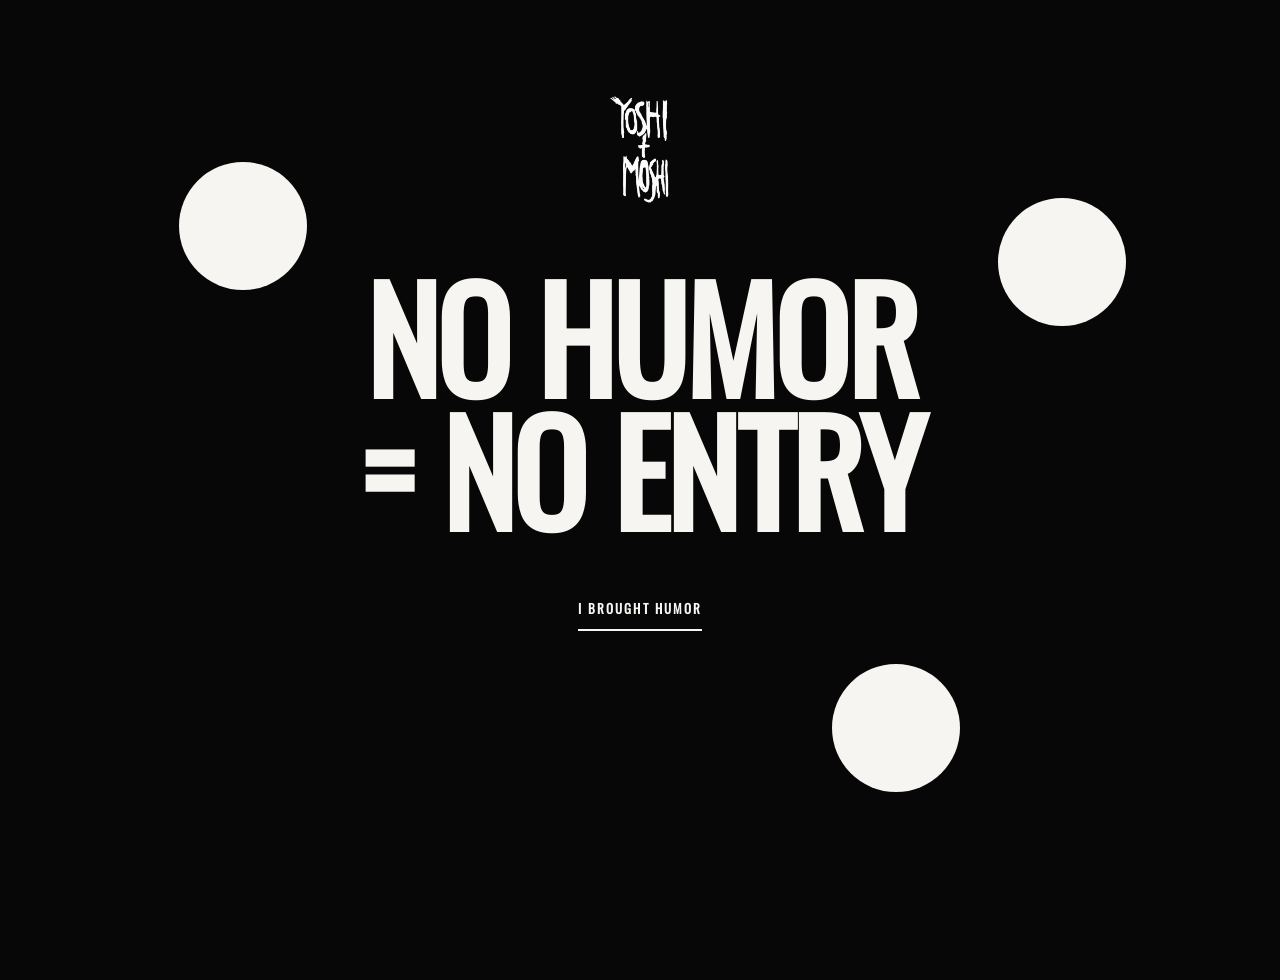
==== index.html @ 192b3ee7 "Deploy c4192429bae1c181f71361f805d2c6ddd8ec1934" ====
<!doctype html>
<html lang="en"><head><meta charset="utf-8"><meta name="viewport" content="width=device-width,initial-scale=1"><meta name="theme-color" content="#070707"><title>Yoshi + Moshi</title><meta name="description" content="Yoshi + Moshi: artists, performances, films and exhibitions. Live and work in Mendrisio TI, Switzerland."><link rel="canonical" href="https://yoshi-moshi.com/"><meta property="og:url" content="https://yoshi-moshi.com/"><meta property="og:title" content="Yoshi + Moshi"><meta property="og:description" content="Yoshi + Moshi: artists, performances, films and exhibitions. Live and work in Mendrisio TI, Switzerland."><meta property="og:type" content="website"><link rel="icon" href="favicon.svg" type="image/svg+xml"><link rel="preload" href="fonts/oswald-reference-regular.woff2" as="font" type="font/woff2" crossorigin><link rel="stylesheet" href="font.css?v=27a333317b"><link rel="stylesheet" href="art.css?v=891eb63b27"><link rel="stylesheet" href="site.css?v=1112d9bbc1"><script src="site.js?v=9f04ec6150" defer></script><link rel="stylesheet" href="fidelity.css?v=1e7195deac"><link rel="stylesheet" href="entry.css?v=55b10b0a5c"><script>document.documentElement.dataset.entryPending='';</script></head>
<body class="page-home"><a class="skip-link" href="#main">Skip to content</a><header class="site-header"><a class="header-head head-left" href="./" aria-label="Yoshi + Moshi home"><img src="media/optimized-yoshi-1121.webp" srcset="media/optimized-yoshi-240.webp 240w, media/optimized-yoshi-480.webp 480w, media/optimized-yoshi-720.webp 720w, media/optimized-yoshi-960.webp 960w, media/optimized-yoshi-1121.webp 1121w" sizes="(max-width: 767px) 180px, 260px" width="1121" height="1403" alt="" class="" fetchpriority="high" decoding="async"></a><a class="header-head head-right" href="./" aria-label="Yoshi + Moshi home"><img src="media/optimized-moshi-1158.webp" srcset="media/optimized-moshi-240.webp 240w, media/optimized-moshi-480.webp 480w, media/optimized-moshi-720.webp 720w, media/optimized-moshi-960.webp 960w, media/optimized-moshi-1158.webp 1158w" sizes="(max-width: 767px) 180px, 240px" width="1158" height="1358" alt="" class="" fetchpriority="high" decoding="async"></a><nav aria-label="Main navigation" class="desktop-links"><a href="./" aria-current="page">Yoshi + Moshi</a><a href="news/" >News</a><a href="performances/" >Performances</a><a href="films/" >Films</a><a href="pictures/" >Pictures</a><a href="about/" >About</a><a href="contact/" >Contact</a></nav><button class="menu-toggle" type="button" aria-label="Open navigation" aria-controls="menu-dialog" aria-expanded="false"><span></span><span></span><span></span></button></header><div class="header-spacer"></div><div class="ambient" aria-hidden="true"><span class="dot dot-one"></span><span class="dot dot-two"></span><span class="dot dot-three"></span><picture><source media="(max-width: 767px)" srcset="media/mobile-yoshi-360.webp 360w, media/mobile-yoshi-540.webp 540w, media/mobile-yoshi-720.webp 720w" sizes="min(44vh, 400px)"><img src="media/optimized-yoshi-1121.webp" srcset="media/optimized-yoshi-240.webp 240w, media/optimized-yoshi-480.webp 480w, media/optimized-yoshi-720.webp 720w, media/optimized-yoshi-960.webp 960w, media/optimized-yoshi-1121.webp 1121w" sizes="(max-width: 767px) 70vw, 50vw" width="1121" height="1403" alt="" class="character yoshi" fetchpriority="high" decoding="async"></picture><picture><source media="(max-width: 767px)" srcset="media/mobile-moshi-360.webp 360w, media/mobile-moshi-540.webp 540w, media/mobile-moshi-720.webp 720w" sizes="min(44vh, 400px)"><img src="media/optimized-moshi-1158.webp" srcset="media/optimized-moshi-240.webp 240w, media/optimized-moshi-480.webp 480w, media/optimized-moshi-720.webp 720w, media/optimized-moshi-960.webp 960w, media/optimized-moshi-1158.webp 1158w" sizes="(max-width: 767px) 70vw, 50vw" width="1158" height="1358" alt="" class="character moshi" fetchpriority="high" decoding="async"></picture></div><main id="main"><section class="home-stage"><h1><button class="wordmark-menu" type="button" aria-label="Open navigation" aria-controls="menu-dialog" aria-expanded="false"><img src="media/reference-logo.webp"  width="955" height="1647" alt="Yoshi + Moshi" class="wordmark" fetchpriority="high" decoding="async"></button></h1><p class="sr-only">Artists based in Mendrisio TI, Switzerland. Discover our news, performances, films and pictures.</p></section></main><dialog class="menu-dialog" id="menu-dialog" aria-label="Navigation"><div class="menu-header"><a class="header-head head-left" href="./" aria-label="Yoshi + Moshi home"><img src="media/optimized-yoshi-1121.webp" srcset="media/optimized-yoshi-240.webp 240w, media/optimized-yoshi-480.webp 480w, media/optimized-yoshi-720.webp 720w, media/optimized-yoshi-960.webp 960w, media/optimized-yoshi-1121.webp 1121w" sizes="(max-width: 767px) 180px, 260px" width="1121" height="1403" alt="" class="" fetchpriority="high" decoding="async"></a><a class="header-head head-right" href="./" aria-label="Yoshi + Moshi home"><img src="media/optimized-moshi-1158.webp" srcset="media/optimized-moshi-240.webp 240w, media/optimized-moshi-480.webp 480w, media/optimized-moshi-720.webp 720w, media/optimized-moshi-960.webp 960w, media/optimized-moshi-1158.webp 1158w" sizes="(max-width: 767px) 180px, 240px" width="1158" height="1358" alt="" class="" fetchpriority="high" decoding="async"></a><button class="close-menu" aria-label="Close navigation" type="button">×</button></div><nav aria-label="Mobile navigation" class="mobile-links"><a href="./" aria-current="page">Yoshi + Moshi</a><a href="news/" >News</a><a href="performances/" >Performances</a><a href="films/" >Films</a><a href="pictures/" >Pictures</a><a href="about/" >About</a><a href="contact/" >Contact</a></nav></dialog><dialog class="media-dialog" aria-label="Media viewer"><div class="dialog-bar"><h2></h2><button class="close-media" type="button" aria-label="Close media">×</button></div><div class="dialog-content"></div><div class="gallery-controls"><button type="button" data-direction="-1" aria-label="Previous photograph">←</button><span aria-live="polite"></span><button type="button" data-direction="1" aria-label="Next photograph">→</button></div></dialog><dialog class="entry-gate" id="entry-gate" aria-labelledby="entry-title"><p class="entry-brand"><img src="media/reference-logo.webp"  width="955" height="1647" alt="Yoshi + Moshi" class="entry-logo" fetchpriority="high" decoding="async"></p><div class="entry-dots" aria-hidden="true"><i class="entry-dot"></i><i class="entry-dot"></i><i class="entry-dot"></i></div><div class="entry-message"><h2 id="entry-title"><span>NO HUMOR</span><span>= NO ENTRY</span></h2><button class="entry-enter" type="button" autofocus>I BROUGHT HUMOR</button></div></dialog></body></html>
---- font.css ----
@font-face{font-family:Oswald;src:url("fonts/oswald-reference-regular.woff2") format("woff2");font-style:normal;font-weight:400;font-display:swap}
---- art.css ----
:root{--drip-left:url("media/reference-dripLeft.webp");--drip-right:url("media/reference-dripRight.webp")}
---- site.css ----
:root{--black:#070707;--white:#f6f5f1;--grey:#8e8e8a;--line:#f6f5f13d;--header:96px;color-scheme:dark}
*{box-sizing:border-box}html{scroll-behavior:smooth;scroll-padding-top:110px}body{margin:0;background:var(--black);color:var(--white);font-family:Oswald,'Arial Narrow',sans-serif;line-height:1.35}a{color:inherit}img,video{display:block;max-width:100%;height:auto}button{font:inherit;color:inherit;cursor:pointer}button,a{-webkit-tap-highlight-color:transparent}button:focus-visible,a:focus-visible{outline:2px solid var(--white);outline-offset:5px}.sr-only{position:absolute;width:1px;height:1px;overflow:hidden;clip-path:inset(50%)}.skip-link{position:fixed;top:-100px;left:20px;z-index:1000;background:var(--white);color:var(--black);padding:12px}.skip-link:focus{top:10px}
.site-header{position:fixed;top:0;left:0;right:0;height:var(--header);z-index:20;background:var(--black);border-bottom:1px solid var(--line);display:flex;align-items:center;justify-content:center}.header-spacer{height:var(--header)}.site-header::before,.site-header::after{content:'';position:absolute;top:100%;width:clamp(170px,28vw,510px);aspect-ratio:510/500;background-size:contain;background-repeat:no-repeat;pointer-events:none}.site-header::before{left:0;background-image:var(--drip-left)}.site-header::after{right:0;background-image:var(--drip-right)}.desktop-links{display:flex;gap:25px;align-items:center;position:relative;z-index:2}.desktop-links a{text-decoration:none;text-transform:uppercase;font-size:22px;font-weight:700;letter-spacing:.1em;transition:color .2s}.desktop-links a:hover,.desktop-links a[aria-current]{color:var(--grey)}
.header-head{position:absolute;bottom:0;width:220px;height:94px;overflow:hidden;pointer-events:auto}.head-left{left:0}.head-right{right:0}.header-head img{position:absolute;max-width:none;width:260px;top:0;left:4px}.head-right img{width:240px;left:auto;right:-10px;top:8px}.page-home .header-head,.page-about .header-head{display:none}.menu-toggle{display:none;background:none;border:0;position:absolute;left:50%;top:50%;transform:translate(-50%,-50%);width:61px;height:70px;padding:0;align-items:center;justify-content:center;flex-direction:column;gap:7px}.menu-toggle span{display:block;width:35px;height:3px;border-radius:2px;background:var(--white)}
.ambient{position:fixed;inset:0;pointer-events:none;overflow:hidden;z-index:0}.dot{position:absolute;width:clamp(9rem,12vw,13.5rem);aspect-ratio:1;border-radius:50%;background:var(--white);animation:drift 9s ease-in-out infinite alternate}.dot-one{left:-6vw;top:30%}.dot-two{right:-6vw;top:60%;animation-delay:-3s}.dot-three{left:-6vw;top:83%;animation-delay:-6s}@keyframes drift{from{translate:0 -20px}to{translate:0 20px}}.character{position:absolute;max-width:none;height:auto;bottom:0;width:min(900px,43vw);object-fit:contain}.yoshi{left:-12vw}.moshi{right:-12vw}.page-home .character{width:min(900px,51vw);bottom:auto;top:max(300px,27vh)}.page-home .yoshi{left:-20vw}.page-home .moshi{right:-20vw}.page-about .character{width:min(900px,calc(43vw - 32px),calc((100dvh - 80px)*.72));bottom:0}.page-about .dot-one,.page-about .dot-three{left:calc(31vw - 15rem)}.page-about .dot-two{right:calc(31vw - 15rem)}main{position:relative;z-index:1;min-height:calc(100dvh - var(--header))}.home-stage{display:grid;place-items:center;min-height:calc(100dvh - var(--header));padding:80px 0}.home-stage h1{margin:0}.wordmark{width:min(22vw,340px);height:auto}.page-home .dot-one{left:12%;top:26%}.page-home .dot-two{right:25%;top:55%}.page-home .dot-three{left:38%;top:72%}
.character,.header-head img{filter:grayscale(1)}
.archive{width:min(calc(92vw - 100px),1120px);margin:0 auto;padding:70px 0}.page-intro{margin:0 0 clamp(42px,6vw,82px)}.kicker{font-size:11px;font-weight:700;letter-spacing:.18em;opacity:.7;margin:0 0 22px;text-transform:uppercase}h1{font-size:clamp(4rem,11vw,12rem);font-weight:700;letter-spacing:-.02em;line-height:.85;margin:0 0 34px;text-transform:uppercase;transform:translateX(-.04em)}.lede{font-size:clamp(1.15rem,2vw,1.65rem);line-height:1.2;letter-spacing:-.02em;margin:0;max-width:420px}.intro-panel{background:var(--white);color:var(--black);padding:clamp(20px,3vw,34px);margin-bottom:clamp(62px,9vw,126px)}.intro-panel p{font-size:clamp(1.15rem,2vw,1.65rem);line-height:1.2;margin:0}.intro-panel a{color:var(--black)}h2{font-size:clamp(1.15rem,2vw,1.65rem);font-weight:700;line-height:1.2;text-transform:uppercase;letter-spacing:.04em}p{margin:0 0 18px}.news-entry{display:grid;grid-template-columns:minmax(0,1fr) minmax(0,1fr);gap:clamp(28px,6vw,100px);margin-bottom:clamp(62px,9vw,126px)}.news-media{display:grid;align-content:start;gap:20px}.news-media img,.news-media video{width:100%}.news-copy{font-size:clamp(1.05rem,1.7vw,1.45rem)}.news-copy a{text-underline-offset:3px}.news-copy a:hover{color:var(--grey)}.news-copy h2{margin-top:0}.news-entry:last-child{margin-bottom:0}
.pictures-grid,.film-grid,.performance-grid{display:grid;grid-template-columns:repeat(2,minmax(0,1fr));gap:clamp(28px,4vw,56px)}.picture-card,.film-card{background:var(--black);padding:5px;border:1px solid transparent;text-decoration:none;position:relative;transition:border-color .2s}.picture-card:hover,.picture-card:focus-visible,.film-card:hover,.film-card:focus-visible{border-color:var(--white)}.picture-card{display:block}.picture-card img{width:100%;aspect-ratio:1;object-fit:cover}.film-card{width:100%;display:flex;flex-direction:column;align-items:stretch}.film-title{font-size:clamp(1.1rem,1.9vw,1.6rem);font-weight:700;line-height:1.15;text-transform:uppercase;text-align:center;display:grid;place-items:center;min-height:4em;padding:14px 10px 18px}.film-frame{position:relative;display:block}.film-frame video{width:100%;aspect-ratio:1;object-fit:cover}.play-mark{position:absolute;width:clamp(80px,12vw,160px);aspect-ratio:1;border:8px solid var(--white);border-radius:50%;left:50%;top:50%;transform:translate(-50%,-50%);display:block}.play-mark i{position:absolute;background:var(--white);width:15%;aspect-ratio:1;border-radius:50%}.play-mark i:nth-child(1){left:30%;top:22%}.play-mark i:nth-child(2){left:62%;top:43%}.play-mark i:nth-child(3){left:30%;top:64%}.performance-card{display:flex;flex-direction:column;margin-bottom:25px}.performance-card h2{text-align:center;margin:0 0 20px;order:2;padding-top:20px}.performance-media{display:grid;gap:12px;order:1}.performance-media img,.performance-media video{width:100%;aspect-ratio:1;object-fit:cover}.performance-media.multiple{grid-template-columns:repeat(2,minmax(0,1fr))}.preview-loop{width:100%;object-fit:cover}
.about-content{width:min(38vw,680px);margin:auto;padding:48px 0 100px}.about-content .page-intro{margin-bottom:48px}.about-content h1{line-height:.95}.about-content .intro-panel{margin-bottom:48px}.timeline-section{margin-bottom:48px;font-size:clamp(1.1rem,1.5vw,1.4rem)}.timeline-section h2{margin:0 0 24px}.timeline-section dl{margin:0}.timeline-section dl>div{display:grid;grid-template-columns:3.2em minmax(0,1fr);gap:18px;margin-bottom:24px}.timeline-section dt{font-weight:700}.timeline-section dd,.timeline-section ul{margin:0;padding:0}.timeline-section li{list-style:none;margin-bottom:10px}.contact-layout{width:min(84vw,1300px);margin:auto;padding:clamp(120px,13vw,225px) 0 70px;display:grid;grid-template-columns:1fr 1.4fr;gap:70px;align-items:start;font-size:clamp(1.2rem,2vw,1.65rem)}.contact-copy p{margin-bottom:30px}.email-button{display:inline-block;text-align:center;text-decoration:none;background:var(--white);color:var(--black);border-radius:999px;padding:18px 40px;min-width:200px}.email-button:hover{background:var(--grey)}
.news-entry:not(:has(img,video)){grid-template-columns:1fr}.news-entry:not(:has(img,video)) .news-media{display:none}
dialog{color:var(--white);background:var(--black);border:0}dialog::backdrop{background:#000e}.menu-dialog{position:fixed;inset:0;margin:0;width:100%;max-width:100%;height:100%;max-height:100%;padding:0}.menu-dialog[open]{display:flex;flex-direction:column;animation:menu-drop .45s cubic-bezier(.25,.8,.25,1)}@keyframes menu-drop{from{transform:translateY(-100%)}to{transform:translateY(0)}}.menu-header{height:80px;position:relative;flex:none}.menu-header .header-head{height:72px;display:block}.close-menu{position:absolute;left:50%;top:0;transform:translateX(-50%);height:80px;width:61px;background:none;border:none;font:400 48px/1 sans-serif}.mobile-links{margin:auto 0;padding:32px 0;display:flex;flex-direction:column}.mobile-links a{text-transform:uppercase;letter-spacing:.1em;font-size:22px;font-weight:700;padding:15px max(24px,calc((100vw - 550px)/2));border-bottom:1px solid var(--line);text-decoration:none;transition:color .2s}.mobile-links a:hover,.mobile-links a:focus-visible{color:var(--grey)}body:has(dialog[open]){overflow:hidden}.media-dialog{width:min(1000px,92vw);max-width:92vw;max-height:92dvh;margin:auto;padding:clamp(12px,2vw,24px);border:1px solid #f6f5f180}.dialog-bar{display:flex;align-items:center;gap:16px;justify-content:space-between;margin-bottom:14px}.dialog-bar h2{font-size:clamp(1rem,2vw,1.5rem);margin:0}.close-media{background:none;border:2px solid var(--white);width:44px;height:46px;flex:none;font:32px/1 sans-serif}.dialog-content img,.dialog-content video{width:100%;max-height:calc(85dvh - 120px);object-fit:contain}.gallery-controls{display:flex;justify-content:space-between;align-items:center;padding-top:14px}.gallery-controls button{background:none;border:1px solid var(--line);padding:6px 20px}.media-dialog.is-film .gallery-controls{display:none}
@media(max-width:1380px){:root{--header:80px}.desktop-links{display:none}.menu-toggle{display:flex}.header-head{width:50%;height:72px}.header-head img{width:clamp(340px,44vw,600px);top:-65px;left:-10vw}.head-right img{left:auto;right:-10vw;top:-65px}.page-home .header-head,.page-about .header-head{display:none}}
@media(max-width:767px){html{scroll-padding-top:90px}.header-head img,.menu-header .header-head img{width:180px;top:0;left:-90px}.head-right img,.menu-header .head-right img{left:auto;right:-90px}.page-home .header-head,.page-about .header-head{display:block}.site-header::before,.site-header::after{width:43vw}.archive{width:calc(92vw - 100px);padding-top:70px}.page-intro{margin-bottom:48px}.page-intro h1{font-size:clamp(3.8rem,18vw,7rem);margin-bottom:30px}.page-pictures h1{font-size:clamp(2.7rem,14vw,7rem)}.page-performances h1{font-size:clamp(1.7rem,9.5vw,4rem)}.intro-panel{padding:20px;margin-bottom:62px}.news-entry{display:flex;flex-direction:column;gap:16px;border-top:1px solid #f6f5f173;padding-top:20px;margin-bottom:62px}.page-news .archive{width:88%}.pictures-grid,.film-grid,.performance-grid{grid-template-columns:1fr}.film-title{font-size:1.2rem}.about-content{width:calc(100% - 48px);padding-top:32px}.about-content h1{font-size:clamp(2.5rem,12vw,5rem);text-align:center;max-width:70%;margin-left:auto;margin-right:auto;transform:none}.about-content .lede{text-align:center}.page-about .character{display:none}.timeline-section dl>div{grid-template-columns:2.6em minmax(0,1fr);gap:12px}.dot{width:120px}.page-about .dot-one,.page-about .dot-three{left:-110px}.page-about .dot-two{right:-110px}.wordmark{width:min(36vw,145px)}.page-home .character{width:80vw;top:48vh}.page-home .yoshi{left:-38vw}.page-home .moshi{right:-38vw}.home-stage{padding-top:50px;align-items:start}.contact-layout{width:86%;grid-template-columns:1fr;padding-top:185px}.contact-art{display:none}.play-mark{border-width:6px}.page-performances .performance-media.multiple{grid-template-columns:1fr}}
@media(prefers-reduced-motion:reduce){html{scroll-behavior:auto}*,*::before,*::after{animation:none!important;transition:none!important}}
---- fidelity.css ----
/* Design values taken from the rendered WordPress reference, not a redesign.
   Oswald Regular deliberately uses browser-synthesized 700/800, like Enfold. */
:root{--header:80px;--header-drip-width:clamp(170px,calc(38.5vw + 34px),1020px)}
html{scrollbar-gutter:stable}
body{font-family:Oswald,Helvetica,Arial,sans-serif;font-size:24px;line-height:1.65em;font-weight:400}
main{min-height:100vh}
@media(pointer:coarse){.page-home main{min-height:calc(100vh - var(--header) / 2)}}
.desktop-links{gap:0;position:absolute;top:50%;bottom:auto;height:50px;transform:translateY(calc(-50% + 8px))}
.desktop-links a{padding:0 13px;font-size:22px;font-weight:700;letter-spacing:.15em;line-height:50px}
.desktop-links a:hover,.desktop-links a[aria-current]{color:var(--white);opacity:.55}
h1{font-weight:800;letter-spacing:-.02em;line-height:.78}
.kicker{line-height:39.6px}
.archive{padding-top:35px}
.page-intro{padding-top:clamp(35px,5vw,80px)}
.intro-panel{border:2px solid var(--white);margin-bottom:calc(clamp(34px,5vw,70px) + clamp(28px,4vw,56px))}
.intro-panel p{letter-spacing:-.02em}
.page-pictures .lede{max-width:none}
.page-pictures .intro-panel p{letter-spacing:normal}
.page-performances .intro-panel p{font-size:clamp(1.05rem,1.7vw,1.45rem);line-height:1.35;letter-spacing:normal}
.site-header::before,.site-header::after{width:var(--header-drip-width);aspect-ratio:3/2;background-position:top center;transform-origin:top center}
.home-stage{display:flex;justify-content:center;align-items:center;width:min(94vw,1500px);margin:0 auto;min-height:calc(100vh - 100px);padding:0}
.home-stage h1{line-height:0;transform:none;font-size:clamp(3.5rem,5.2vw,6.5rem);letter-spacing:-.04em}
.wordmark-menu{display:block;background:transparent;border:0;padding:0;line-height:0;cursor:pointer}
.wordmark{max-width:none;width:min(22vw,340px);filter:drop-shadow(1px 0 0 var(--black)) drop-shadow(-1px 0 0 var(--black)) drop-shadow(0 1px 0 var(--black)) drop-shadow(0 -1px 0 var(--black))}
.wordmark-menu:focus-visible{outline:2px solid currentColor;outline-offset:6px}
.page-home .character{height:min(96vh,1200px);width:auto;top:max(300px,27vh);bottom:auto}
.page-home .yoshi{left:-20vw}.page-home .moshi{right:-20vw}
.page-about .yoshi{left:-12vw;width:min(900px,calc((100vw - min(38vw,680px))/2 + 12vw - 32px),calc((100dvh - 80px)*.702))}
.page-about .moshi{right:-12vw;width:min(900px,calc((100vw - min(38vw,680px))/2 + 12vw - 32px),calc((100dvh - 80px)*.734))}
.dot{height:clamp(9rem,12vw,13.5rem);width:clamp(9rem,12vw,13.5rem);translate:none;transform:translate(-50%,-50%);animation-name:ym-hole-wobble;animation-timing-function:ease-in-out;animation-iteration-count:infinite;animation-direction:normal}
@keyframes ym-hole-wobble{
  0%,100%{transform:translate(-50%,-50%)}
  20%{transform:translate(calc(-50% + var(--ym-drift-x,0px)),calc(-50% - var(--ym-drift-y,0px)))}
  40%{transform:translate(calc(-50% - var(--ym-drift-x,0px)),calc(-50% + var(--ym-drift-y,0px)))}
  60%{transform:translate(calc(-50% + var(--ym-drift-x,0px)),calc(-50% + var(--ym-drift-y,0px)))}
  80%{transform:translate(calc(-50% - var(--ym-drift-x,0px)),calc(-50% - var(--ym-drift-y,0px)))}
}
.page-about .dot-one,.page-about .dot-three{left:calc(50% - (min(19vw,340px) + clamp(4.5rem,6vw,6.75rem) + 80px)))!important;right:auto}
.page-about .dot-two{left:calc(50% + (min(19vw,340px) + clamp(4.5rem,6vw,6.75rem) + 80px)))!important;right:auto}
.news-entry{display:block}
.news-entry-inner{display:grid;grid-template-columns:minmax(0,1fr) minmax(0,1fr);gap:clamp(28px,6vw,100px)}
.news-entry:is(:nth-child(2),:nth-child(4),:nth-child(6),:nth-child(7),:nth-child(9),:nth-child(11)) .news-media{order:2}
.news-entry:is(:nth-child(2),:nth-child(4),:nth-child(6),:nth-child(7),:nth-child(9),:nth-child(11)) .news-copy{order:1}
.news-copy{font-size:clamp(1.15rem,2vw,1.65rem);line-height:1.35}
.news-copy p{margin-bottom:18px}
.performance-card{padding:0;margin:0;gap:16px}
.performance-card h2{order:2;margin:0;padding:0;font-size:clamp(1.15rem,2vw,1.65rem);line-height:1.2;letter-spacing:.06em}
.performance-media{order:1}
.film-card{background:transparent;padding:0;border:0;gap:16px;outline:1px solid transparent;outline-offset:4px;transition:outline-color .2s}
.film-card:hover,.film-card:focus-visible{outline-color:var(--white)}
.film-card{overflow:hidden}.film-frame{overflow:hidden}
.film-frame video{transition:transform .45s ease,opacity .3s ease}.film-card:hover .film-frame video,.film-card:focus-visible .film-frame video{transform:scale(1.025)}
.play-mark{width:156px;height:156px;border:10px solid var(--white);top:50%;background:none;transition:transform .2s ease}
.play-mark::before{content:"";position:absolute;left:55%;top:50%;width:34%;height:40%;background:var(--white);clip-path:polygon(0 0,100% 50%,0 100%);transform:translate(-50%,-50%)}
.film-card:hover .play-mark{transform:translate(-50%,-50%) scale(1.08)}
.film-title{padding:18px 0 0;min-height:0;display:flex;align-items:center;justify-content:center;font-size:clamp(1.15rem,2vw,1.65rem);font-weight:700;line-height:1.2;letter-spacing:.06em}
.picture-card{background:transparent;padding:0;border:0;outline:1px solid transparent;outline-offset:4px;transition:outline-color .2s}
.picture-card:hover,.picture-card:focus-visible{outline-color:var(--white)}
.picture-card{overflow:hidden}.picture-card img{transition:transform .55s ease}.picture-card:hover img,.picture-card:focus-visible img{transform:scale(1.045)}
.about-content{position:relative;z-index:2;display:grid;grid-template-columns:minmax(0,1fr);row-gap:clamp(28px,3.5vw,54px)}
.about-content .page-intro{margin:0;padding:0}
.about-content .intro-panel{margin:clamp(28px,4vw,48px) 0 0;border:0}
.timeline-section{margin:0;padding-top:clamp(18px,2.5vw,30px);border-top:0;letter-spacing:.005em;line-height:1.45}
.timeline-section h2{font-size:clamp(1.15rem,2vw,1.65rem);line-height:1.2;letter-spacing:.06em}
.timeline-section ul{display:grid;gap:10px}
.timeline-section li{margin:0;padding:0}
.contact-layout{font-size:24px;line-height:42px;grid-template-columns:36.4% minmax(0,1fr);gap:6%;width:calc(84% - 100px);padding-top:calc(clamp(120px,13vw,225px) + 35px)}
.contact-copy p{margin:20.4px 0}.contact-copy p:first-child{margin-top:20.4px}
.email-button{font-size:24px;line-height:1.2;padding:25px 50px 23px;border:1px solid var(--white);margin:3px 0}
.menu-header{position:relative;inset:auto;z-index:2;flex:none;height:var(--header)}
.close-menu{height:var(--header)}
.menu-header .header-head{bottom:1px}
.header-head:focus:not(:focus-visible){outline:none}
@media(hover:none) and (pointer:coarse){
  :focus,:focus-visible{outline:none!important}
  .media-dialog .close-media,.media-dialog.is-film .sound-toggle{border-color:transparent!important}
  :is(.page-pictures,.page-films) .media-dialog{border:0;background:transparent;padding:0}
  :is(.page-pictures,.page-films) .close-media{display:none}
  .page-pictures .media-dialog .dialog-bar{display:none}
  .picture-card:hover,.picture-card:focus-visible,.film-card:hover,.film-card:focus-visible{outline-color:transparent!important;border-color:transparent}
}
.menu-header::before,.menu-header::after{content:"";position:absolute;top:calc(100% - 1px);width:var(--header-drip-width);aspect-ratio:3/2;background-size:contain;background-repeat:no-repeat;background-position:top center;pointer-events:none}
.menu-header::before{left:0;background-image:var(--drip-left)}.menu-header::after{right:0;background-image:var(--drip-right)}
.mobile-links{width:max-content;max-width:calc(100vw - 32px);align-self:center;margin:16px auto 0;padding:0}
.mobile-links a{padding:15px 0;line-height:1.3em;text-align:center}
.mobile-links a:first-child{border-top:1px solid var(--line)}
.menu-dialog{width:100vw;background:rgba(5,8,12,.94)}
.menu-dialog[open]{animation:none}
.menu-dialog[open] .mobile-links{animation:menu-drop .45s cubic-bezier(.25,.8,.25,1)}
.menu-dialog::backdrop{background:rgba(0,0,0,.08)}
@keyframes menu-drop{from{clip-path:inset(0 0 100% 0)}to{clip-path:inset(0 0 0 0)}}
.dialog-bar h2{letter-spacing:.06em}
.media-dialog:not(.is-film) .dialog-bar{justify-content:flex-end}
.media-dialog:not(.is-film) .dialog-bar h2,.media-dialog:not(.is-film) .gallery-controls{display:none}
.media-dialog:not(.is-film) .dialog-content img{max-height:calc(92vh - 110px)}
:is(.page-pictures,.page-films) .media-dialog{border:0}
.page-pictures .media-dialog .dialog-bar{display:none}
:is(.page-pictures,.page-films) .media-dialog{width:min(1000px,calc(100vw - 180px));max-width:calc(100vw - 180px);overflow:visible}
:is(.page-pictures,.page-films) .media-dialog .gallery-controls{display:flex;position:absolute;left:-82px;right:-82px;top:50%;transform:translateY(-50%);padding:0;pointer-events:none}
:is(.page-pictures,.page-films) .gallery-controls span{position:absolute;width:1px;height:1px;overflow:hidden;clip-path:inset(50%)}
:is(.page-pictures,.page-films) .gallery-controls button{pointer-events:auto;display:grid;place-items:center;width:64px;height:96px;padding:8px;background:transparent;border:0;color:var(--white);font-size:0;cursor:pointer;transition:opacity .2s}
:is(.page-pictures,.page-films) .gallery-controls button::before{content:'';display:block;width:40px;height:40px;background:transparent;border-left:4px solid currentColor;border-bottom:4px solid currentColor;transform:rotate(45deg)}
:is(.page-pictures,.page-films) .gallery-controls button[data-direction="1"]::before{transform:rotate(225deg)}
:is(.page-pictures,.page-films) .gallery-controls button:hover,:is(.page-pictures,.page-films) .gallery-controls button.is-image-hover{opacity:.65}
:is(.page-pictures,.page-films) .gallery-controls button:disabled{visibility:hidden;pointer-events:none}
:is(.page-pictures,.page-films) .gallery-controls button:focus-visible{outline:2px solid var(--white);outline-offset:3px}
:is(.page-pictures,.page-films) .dialog-content img{cursor:pointer}
@media(max-width:767px){:is(.page-pictures,.page-films) .media-dialog{width:calc(100vw - 88px);max-width:calc(100vw - 88px)}:is(.page-pictures,.page-films) .media-dialog .gallery-controls{left:-42px;right:-42px}:is(.page-pictures,.page-films) .gallery-controls button{width:38px;height:64px;padding:6px}:is(.page-pictures,.page-films) .gallery-controls button::before{width:22px;height:22px;border-width:3px}}
.media-dialog.is-film .dialog-content video{max-height:calc(92vh - 100px)}
.sound-toggle{display:none}
.media-dialog.is-film .dialog-bar h2{flex:1;min-width:0}
.media-dialog.is-film .sound-toggle{display:grid;place-items:center;flex:none;background:transparent;color:var(--white);border:2px solid var(--white);width:44px;height:46px;padding:8px;cursor:pointer}
.sound-toggle svg{width:24px;height:24px}
.media-dialog.is-film .sound-toggle:hover,.media-dialog.is-film .sound-toggle[aria-pressed="true"]{background:var(--white);color:var(--black)}
.sound-toggle:focus-visible{outline:2px solid var(--white);outline-offset:3px}
@media(max-width:767px){.media-dialog.is-film .dialog-bar{flex-wrap:wrap;gap:10px}.media-dialog.is-film .dialog-bar h2{flex-basis:100%}.media-dialog.is-film .sound-toggle{margin-left:auto}}
body:has(.media-dialog[open]){overflow:visible}
@media(min-width:768px) and (max-width:1100px){.page-home .character{height:75vh;top:30vh}.page-home .yoshi{left:-24vw}.page-home .moshi{right:-24vw}}
@media(min-width:1600px){.page-home .yoshi{left:clamp(-360px,-10vw,-200px)}.page-home .moshi{right:clamp(-360px,-10vw,-200px)}}
@media(min-width:768px){
  .site-header .header-head,.menu-header .header-head{width:220px;height:calc(var(--header) - 1px)}
  .menu-header .header-head{bottom:1px}
  .site-header .head-left,.menu-header .head-left{width:270px}
  .site-header .head-left img,.menu-header .head-left img{width:252.7px;height:284.654px;left:4px;top:-6px;object-fit:fill}
  .site-header .head-right img,.menu-header .head-right img{width:240px;left:auto;right:-10px;top:-2px}
}
@media(min-width:768px) and (max-width:1380px){.home-stage{align-items:flex-start;padding-top:3rem}.wordmark{width:min(clamp(90px,16vw,200px),12vh)}.page-home .character{height:min(66vh,850px);top:max(360px,38vh)}}
@media(min-width:768px){.page-about .menu-header .header-head,.page-home .menu-header .header-head{display:none}}
@media(min-width:768px){
  .page-home .character{width:min(36vw,calc((100dvh - var(--header) - 140px)*.78),700px);height:auto;top:auto;bottom:24px}
  .page-home .yoshi{left:24px;z-index:2}
  .page-home .moshi{right:24px;z-index:1}
}
@media(max-width:767px){
  :root{--header-drip-width:43vw}
  .site-header .header-head,.menu-header .header-head{height:calc(var(--header) - 1px)}
  .site-header .head-left img,.menu-header .head-left img{left:-38px;top:12px}
  .site-header .head-right img,.menu-header .head-right img{right:-38px;top:12px}
  .archive{padding-top:70px}.page-intro{padding-top:0;margin-bottom:48px}.page-intro h1{line-height:.78}
  .page-news .archive{width:calc(92vw - 100px);padding-top:70px}.page-news .page-intro{padding-top:0}
  .intro-panel{padding:20px}.page-performances .intro-panel p{font-size:1.15rem;line-height:1.2}
  .dot{height:7.5rem;width:7.5rem}
  .page-about .dot-one,.page-about .dot-three{left:4%!important}
  .page-about .dot-two{left:96%!important}
  .home-stage{align-items:flex-start;min-height:calc(100vh - 70px);padding:3rem 7vw 0;width:auto}
  .page-home .site-header .header-head,.page-home .menu-header .header-head{display:none}
  .wordmark{width:min(36vw,145px)}.page-home .character{height:min(55vh,500px);width:auto;top:48vh}.page-home .yoshi{left:-36vw;z-index:2}.page-home .moshi{right:-36vw;z-index:1}
  .news-entry-inner{display:flex;flex-direction:column;width:100%;margin:auto;gap:16px}.news-entry .news-media{order:0!important}.news-entry .news-copy{order:1!important}
  .performance-card{padding:0 0 28px;margin-bottom:20px;gap:24px}.performance-card h2{order:2}.performance-media{order:1}
  .film-card{padding:0 0 28px;margin-bottom:20px;gap:24px}.film-title{padding:0;font-size:1.15rem}
  .play-mark{width:126px;height:126px;top:50%}
  .about-content{margin-left:7.5%;margin-right:0;width:calc(100vw - 48px);padding-top:32px}
  .about-content .intro-panel{margin-top:28px}.about-content h1{line-height:.95;margin-bottom:34px}
  .contact-layout{width:85%;grid-template-columns:1fr;gap:0;padding-top:205px}
}
@media(prefers-reduced-motion:reduce){
  .site-header::before,.site-header::after{animation:none!important}
  .dot{animation-name:ym-hole-wobble!important;animation-duration:var(--ym-duration,7s)!important;animation-delay:var(--ym-delay,0s)!important;animation-timing-function:var(--ym-easing,ease-in-out)!important;animation-iteration-count:infinite!important;animation-direction:normal!important}
}
---- entry.css ----
/* A small entrance ritual, not another page of navigation. */
.entry-gate{position:fixed;inset:0;width:100%;max-width:none;height:100%;max-height:none;margin:0;padding:0;border:0;background:#070707;color:#f6f5f1;overflow:hidden;cursor:pointer}
.entry-gate[open]{display:grid;place-items:center}
.entry-gate::backdrop{background:#070707}
html[data-entry-pending] .page-home>.site-header,html[data-entry-pending] .page-home>.ambient,html[data-entry-pending] .page-home>main{visibility:hidden}
html[data-entry-pending] .entry-gate{display:grid;place-items:center}
body:has(.entry-gate[open]){overflow:hidden}
.entry-brand{position:absolute;top:calc(clamp(28px,5vh,56px) + 50px);left:0;width:100%;margin:0;text-align:center;font-size:12px;line-height:1.4;font-weight:700;letter-spacing:.2em}
.entry-logo{width:64px;height:auto;margin:0 auto}
.entry-message{position:relative;z-index:1;text-align:center;padding:24px;max-width:100%}
.entry-message h2{font-size:clamp(58px,11vw,166px);line-height:.95;letter-spacing:-.025em;margin:0 0 48px;transform:none;font-weight:800}
.entry-message h2 span{display:block;white-space:nowrap}
.entry-enter{display:inline-flex;align-items:center;gap:24px;background:none;border:0;border-bottom:1px solid #f6f5f166;padding:12px 0;color:inherit;font:700 13px/1.4 Oswald,sans-serif;letter-spacing:.16em;transition:gap .25s,border-color .25s}
.entry-enter span{font:24px/1 sans-serif}
.entry-enter:hover{gap:36px;border-color:currentColor}
.entry-enter:focus-visible{outline:none;border-bottom:2px solid currentColor}
.entry-dots{position:absolute;inset:0;pointer-events:none}
.entry-dot{position:absolute;width:clamp(64px,10vw,150px);aspect-ratio:1;border-radius:50%;background:#f6f5f1;animation:entry-drift var(--ym-duration,9s) var(--ym-easing,ease-in-out) var(--ym-delay,0s) infinite}
.entry-dot:nth-child(1){left:14%;top:18%;animation-duration:7.3s;animation-delay:-2s}
.entry-dot:nth-child(2){right:12%;top:22%;animation-duration:10.6s;animation-delay:-6s}
.entry-dot:nth-child(3){right:25%;bottom:12%;animation-duration:8.8s;animation-delay:-4s}
@keyframes entry-drift{
  0%,100%{transform:translate(0,0)}
  20%{transform:translate(var(--ym-drift-x,64px),calc(0px - var(--ym-drift-y,64px)))}
  40%{transform:translate(calc(0px - var(--ym-drift-x,64px)),var(--ym-drift-y,64px))}
  60%{transform:translate(var(--ym-drift-x,64px),var(--ym-drift-y,64px))}
  80%{transform:translate(calc(0px - var(--ym-drift-x,64px)),calc(0px - var(--ym-drift-y,64px)))}
}
@media(max-width:767px){.entry-message h2{font-size:clamp(44px,13vw,98px);margin-bottom:36px}.entry-dot:nth-child(1){left:10%;top:19%}.entry-dot:nth-child(2){right:10%;top:28%}.entry-dot:nth-child(3){right:19%;bottom:16%}}
@media(prefers-reduced-motion:reduce){.entry-dot{animation:entry-drift var(--ym-duration,9s) var(--ym-easing,ease-in-out) var(--ym-delay,0s) infinite!important}}
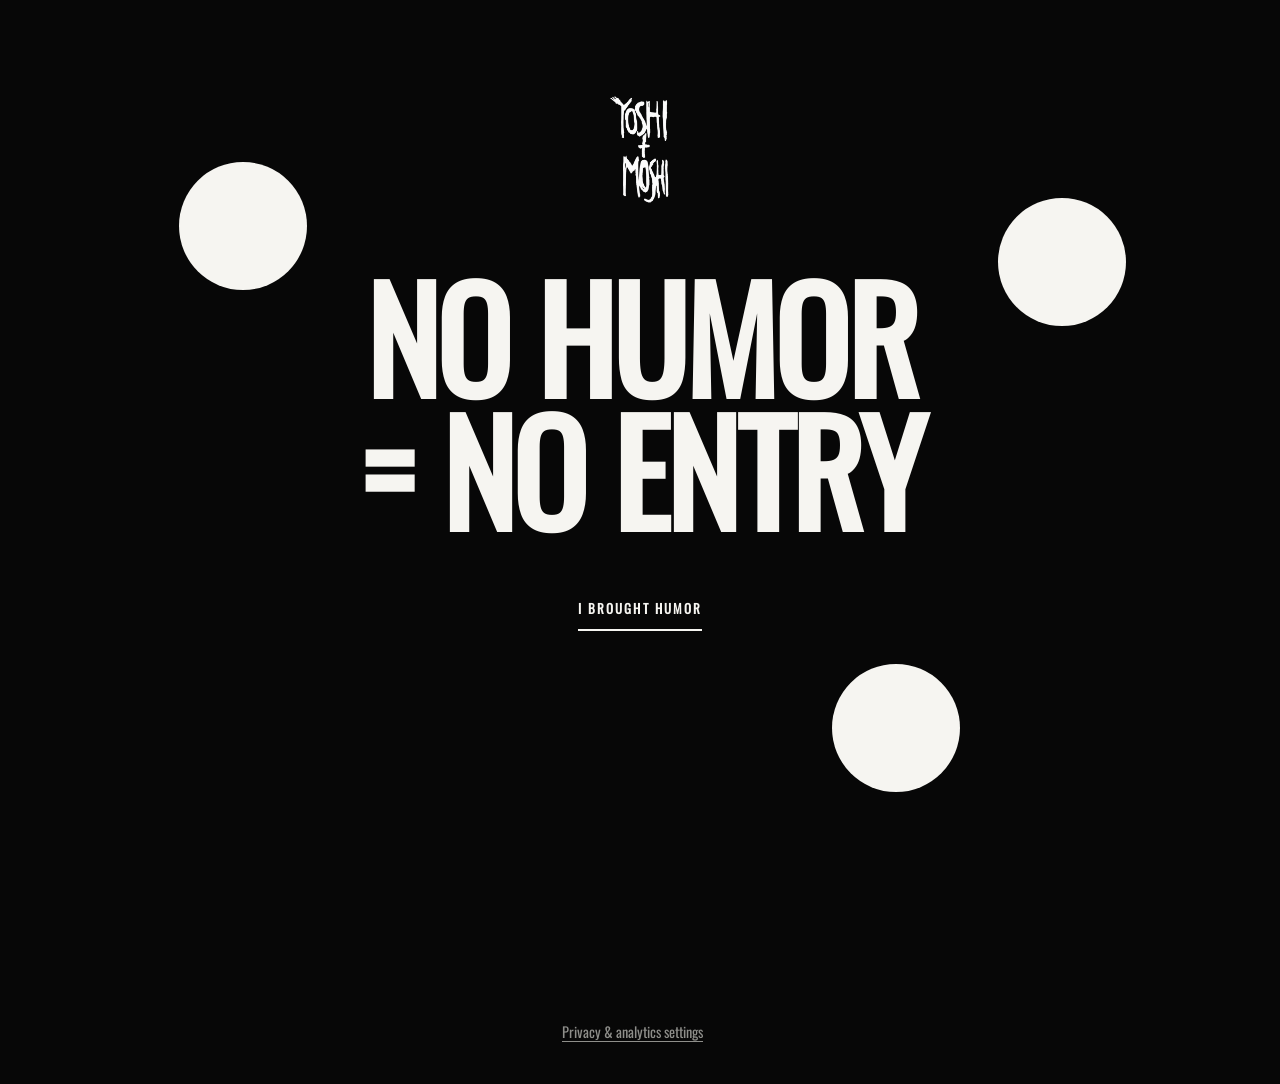
==== commit ecffe17b: "Deploy 8dd0baa3075bb3e29a659aabdba38e6c717e2df3" ====
--- a/index.html
+++ b/index.html
@@ -1,3 +1,3 @@
 <!doctype html>
-<html lang="en"><head><meta charset="utf-8"><meta name="viewport" content="width=device-width,initial-scale=1"><meta name="theme-color" content="#070707"><title>Yoshi + Moshi</title><meta name="description" content="Yoshi + Moshi: artists, performances, films and exhibitions. Live and work in Mendrisio TI, Switzerland."><link rel="canonical" href="https://yoshi-moshi.com/"><meta property="og:url" content="https://yoshi-moshi.com/"><meta property="og:title" content="Yoshi + Moshi"><meta property="og:description" content="Yoshi + Moshi: artists, performances, films and exhibitions. Live and work in Mendrisio TI, Switzerland."><meta property="og:type" content="website"><link rel="icon" href="favicon.svg" type="image/svg+xml"><link rel="preload" href="fonts/oswald-reference-regular.woff2" as="font" type="font/woff2" crossorigin><link rel="stylesheet" href="font.css?v=27a333317b"><link rel="stylesheet" href="art.css?v=891eb63b27"><link rel="stylesheet" href="site.css?v=1112d9bbc1"><script src="site.js?v=9f04ec6150" defer></script><link rel="stylesheet" href="fidelity.css?v=1e7195deac"><link rel="stylesheet" href="entry.css?v=55b10b0a5c"><script>document.documentElement.dataset.entryPending='';</script></head>
-<body class="page-home"><a class="skip-link" href="#main">Skip to content</a><header class="site-header"><a class="header-head head-left" href="./" aria-label="Yoshi + Moshi home"><img src="media/optimized-yoshi-1121.webp" srcset="media/optimized-yoshi-240.webp 240w, media/optimized-yoshi-480.webp 480w, media/optimized-yoshi-720.webp 720w, media/optimized-yoshi-960.webp 960w, media/optimized-yoshi-1121.webp 1121w" sizes="(max-width: 767px) 180px, 260px" width="1121" height="1403" alt="" class="" fetchpriority="high" decoding="async"></a><a class="header-head head-right" href="./" aria-label="Yoshi + Moshi home"><img src="media/optimized-moshi-1158.webp" srcset="media/optimized-moshi-240.webp 240w, media/optimized-moshi-480.webp 480w, media/optimized-moshi-720.webp 720w, media/optimized-moshi-960.webp 960w, media/optimized-moshi-1158.webp 1158w" sizes="(max-width: 767px) 180px, 240px" width="1158" height="1358" alt="" class="" fetchpriority="high" decoding="async"></a><nav aria-label="Main navigation" class="desktop-links"><a href="./" aria-current="page">Yoshi + Moshi</a><a href="news/" >News</a><a href="performances/" >Performances</a><a href="films/" >Films</a><a href="pictures/" >Pictures</a><a href="about/" >About</a><a href="contact/" >Contact</a></nav><button class="menu-toggle" type="button" aria-label="Open navigation" aria-controls="menu-dialog" aria-expanded="false"><span></span><span></span><span></span></button></header><div class="header-spacer"></div><div class="ambient" aria-hidden="true"><span class="dot dot-one"></span><span class="dot dot-two"></span><span class="dot dot-three"></span><picture><source media="(max-width: 767px)" srcset="media/mobile-yoshi-360.webp 360w, media/mobile-yoshi-540.webp 540w, media/mobile-yoshi-720.webp 720w" sizes="min(44vh, 400px)"><img src="media/optimized-yoshi-1121.webp" srcset="media/optimized-yoshi-240.webp 240w, media/optimized-yoshi-480.webp 480w, media/optimized-yoshi-720.webp 720w, media/optimized-yoshi-960.webp 960w, media/optimized-yoshi-1121.webp 1121w" sizes="(max-width: 767px) 70vw, 50vw" width="1121" height="1403" alt="" class="character yoshi" fetchpriority="high" decoding="async"></picture><picture><source media="(max-width: 767px)" srcset="media/mobile-moshi-360.webp 360w, media/mobile-moshi-540.webp 540w, media/mobile-moshi-720.webp 720w" sizes="min(44vh, 400px)"><img src="media/optimized-moshi-1158.webp" srcset="media/optimized-moshi-240.webp 240w, media/optimized-moshi-480.webp 480w, media/optimized-moshi-720.webp 720w, media/optimized-moshi-960.webp 960w, media/optimized-moshi-1158.webp 1158w" sizes="(max-width: 767px) 70vw, 50vw" width="1158" height="1358" alt="" class="character moshi" fetchpriority="high" decoding="async"></picture></div><main id="main"><section class="home-stage"><h1><button class="wordmark-menu" type="button" aria-label="Open navigation" aria-controls="menu-dialog" aria-expanded="false"><img src="media/reference-logo.webp"  width="955" height="1647" alt="Yoshi + Moshi" class="wordmark" fetchpriority="high" decoding="async"></button></h1><p class="sr-only">Artists based in Mendrisio TI, Switzerland. Discover our news, performances, films and pictures.</p></section></main><dialog class="menu-dialog" id="menu-dialog" aria-label="Navigation"><div class="menu-header"><a class="header-head head-left" href="./" aria-label="Yoshi + Moshi home"><img src="media/optimized-yoshi-1121.webp" srcset="media/optimized-yoshi-240.webp 240w, media/optimized-yoshi-480.webp 480w, media/optimized-yoshi-720.webp 720w, media/optimized-yoshi-960.webp 960w, media/optimized-yoshi-1121.webp 1121w" sizes="(max-width: 767px) 180px, 260px" width="1121" height="1403" alt="" class="" fetchpriority="high" decoding="async"></a><a class="header-head head-right" href="./" aria-label="Yoshi + Moshi home"><img src="media/optimized-moshi-1158.webp" srcset="media/optimized-moshi-240.webp 240w, media/optimized-moshi-480.webp 480w, media/optimized-moshi-720.webp 720w, media/optimized-moshi-960.webp 960w, media/optimized-moshi-1158.webp 1158w" sizes="(max-width: 767px) 180px, 240px" width="1158" height="1358" alt="" class="" fetchpriority="high" decoding="async"></a><button class="close-menu" aria-label="Close navigation" type="button">×</button></div><nav aria-label="Mobile navigation" class="mobile-links"><a href="./" aria-current="page">Yoshi + Moshi</a><a href="news/" >News</a><a href="performances/" >Performances</a><a href="films/" >Films</a><a href="pictures/" >Pictures</a><a href="about/" >About</a><a href="contact/" >Contact</a></nav></dialog><dialog class="media-dialog" aria-label="Media viewer"><div class="dialog-bar"><h2></h2><button class="close-media" type="button" aria-label="Close media">×</button></div><div class="dialog-content"></div><div class="gallery-controls"><button type="button" data-direction="-1" aria-label="Previous photograph">←</button><span aria-live="polite"></span><button type="button" data-direction="1" aria-label="Next photograph">→</button></div></dialog><dialog class="entry-gate" id="entry-gate" aria-labelledby="entry-title"><p class="entry-brand"><img src="media/reference-logo.webp"  width="955" height="1647" alt="Yoshi + Moshi" class="entry-logo" fetchpriority="high" decoding="async"></p><div class="entry-dots" aria-hidden="true"><i class="entry-dot"></i><i class="entry-dot"></i><i class="entry-dot"></i></div><div class="entry-message"><h2 id="entry-title"><span>NO HUMOR</span><span>= NO ENTRY</span></h2><button class="entry-enter" type="button" autofocus>I BROUGHT HUMOR</button></div></dialog></body></html>+<html lang="en"><head><meta charset="utf-8"><meta name="viewport" content="width=device-width,initial-scale=1"><meta name="theme-color" content="#070707"><title>Yoshi + Moshi</title><meta name="description" content="Yoshi + Moshi: artists, performances, films and exhibitions. Live and work in Mendrisio TI, Switzerland."><link rel="canonical" href="https://yoshi-moshi.com/"><meta property="og:url" content="https://yoshi-moshi.com/"><meta property="og:title" content="Yoshi + Moshi"><meta property="og:description" content="Yoshi + Moshi: artists, performances, films and exhibitions. Live and work in Mendrisio TI, Switzerland."><meta property="og:type" content="website"><link rel="icon" href="favicon.svg" type="image/svg+xml"><link rel="preload" href="fonts/oswald-reference-regular.woff2" as="font" type="font/woff2" crossorigin><link rel="stylesheet" href="font.css?v=27a333317b"><link rel="stylesheet" href="art.css?v=891eb63b27"><link rel="stylesheet" href="site.css?v=1112d9bbc1"><link rel="stylesheet" href="consent.css?v=a30928d2d5"><script src="site.js?v=9f04ec6150" defer></script><script src="consent.js?v=c972122358" defer></script><link rel="stylesheet" href="fidelity.css?v=1e7195deac"><link rel="stylesheet" href="entry.css?v=55b10b0a5c"><script>document.documentElement.dataset.entryPending='';</script></head>
+<body class="page-home"><a class="skip-link" href="#main">Skip to content</a><header class="site-header"><a class="header-head head-left" href="./" aria-label="Yoshi + Moshi home"><img src="media/optimized-yoshi-1121.webp" srcset="media/optimized-yoshi-240.webp 240w, media/optimized-yoshi-480.webp 480w, media/optimized-yoshi-720.webp 720w, media/optimized-yoshi-960.webp 960w, media/optimized-yoshi-1121.webp 1121w" sizes="(max-width: 767px) 180px, 260px" width="1121" height="1403" alt="" class="" fetchpriority="high" decoding="async"></a><a class="header-head head-right" href="./" aria-label="Yoshi + Moshi home"><img src="media/optimized-moshi-1158.webp" srcset="media/optimized-moshi-240.webp 240w, media/optimized-moshi-480.webp 480w, media/optimized-moshi-720.webp 720w, media/optimized-moshi-960.webp 960w, media/optimized-moshi-1158.webp 1158w" sizes="(max-width: 767px) 180px, 240px" width="1158" height="1358" alt="" class="" fetchpriority="high" decoding="async"></a><nav aria-label="Main navigation" class="desktop-links"><a href="./" aria-current="page">Yoshi + Moshi</a><a href="news/" >News</a><a href="performances/" >Performances</a><a href="films/" >Films</a><a href="pictures/" >Pictures</a><a href="about/" >About</a><a href="contact/" >Contact</a></nav><button class="menu-toggle" type="button" aria-label="Open navigation" aria-controls="menu-dialog" aria-expanded="false"><span></span><span></span><span></span></button></header><div class="header-spacer"></div><div class="ambient" aria-hidden="true"><span class="dot dot-one"></span><span class="dot dot-two"></span><span class="dot dot-three"></span><picture><source media="(max-width: 767px)" srcset="media/mobile-yoshi-360.webp 360w, media/mobile-yoshi-540.webp 540w, media/mobile-yoshi-720.webp 720w" sizes="min(44vh, 400px)"><img src="media/optimized-yoshi-1121.webp" srcset="media/optimized-yoshi-240.webp 240w, media/optimized-yoshi-480.webp 480w, media/optimized-yoshi-720.webp 720w, media/optimized-yoshi-960.webp 960w, media/optimized-yoshi-1121.webp 1121w" sizes="(max-width: 767px) 70vw, 50vw" width="1121" height="1403" alt="" class="character yoshi" fetchpriority="high" decoding="async"></picture><picture><source media="(max-width: 767px)" srcset="media/mobile-moshi-360.webp 360w, media/mobile-moshi-540.webp 540w, media/mobile-moshi-720.webp 720w" sizes="min(44vh, 400px)"><img src="media/optimized-moshi-1158.webp" srcset="media/optimized-moshi-240.webp 240w, media/optimized-moshi-480.webp 480w, media/optimized-moshi-720.webp 720w, media/optimized-moshi-960.webp 960w, media/optimized-moshi-1158.webp 1158w" sizes="(max-width: 767px) 70vw, 50vw" width="1158" height="1358" alt="" class="character moshi" fetchpriority="high" decoding="async"></picture></div><main id="main"><section class="home-stage"><h1><button class="wordmark-menu" type="button" aria-label="Open navigation" aria-controls="menu-dialog" aria-expanded="false"><img src="media/reference-logo.webp"  width="955" height="1647" alt="Yoshi + Moshi" class="wordmark" fetchpriority="high" decoding="async"></button></h1><p class="sr-only">Artists based in Mendrisio TI, Switzerland. Discover our news, performances, films and pictures.</p></section></main><dialog class="menu-dialog" id="menu-dialog" aria-label="Navigation"><div class="menu-header"><a class="header-head head-left" href="./" aria-label="Yoshi + Moshi home"><img src="media/optimized-yoshi-1121.webp" srcset="media/optimized-yoshi-240.webp 240w, media/optimized-yoshi-480.webp 480w, media/optimized-yoshi-720.webp 720w, media/optimized-yoshi-960.webp 960w, media/optimized-yoshi-1121.webp 1121w" sizes="(max-width: 767px) 180px, 260px" width="1121" height="1403" alt="" class="" fetchpriority="high" decoding="async"></a><a class="header-head head-right" href="./" aria-label="Yoshi + Moshi home"><img src="media/optimized-moshi-1158.webp" srcset="media/optimized-moshi-240.webp 240w, media/optimized-moshi-480.webp 480w, media/optimized-moshi-720.webp 720w, media/optimized-moshi-960.webp 960w, media/optimized-moshi-1158.webp 1158w" sizes="(max-width: 767px) 180px, 240px" width="1158" height="1358" alt="" class="" fetchpriority="high" decoding="async"></a><button class="close-menu" aria-label="Close navigation" type="button">×</button></div><nav aria-label="Mobile navigation" class="mobile-links"><a href="./" aria-current="page">Yoshi + Moshi</a><a href="news/" >News</a><a href="performances/" >Performances</a><a href="films/" >Films</a><a href="pictures/" >Pictures</a><a href="about/" >About</a><a href="contact/" >Contact</a></nav></dialog><dialog class="media-dialog" aria-label="Media viewer"><div class="dialog-bar"><h2></h2><button class="close-media" type="button" aria-label="Close media">×</button></div><div class="dialog-content"></div><div class="gallery-controls"><button type="button" data-direction="-1" aria-label="Previous photograph">←</button><span aria-live="polite"></span><button type="button" data-direction="1" aria-label="Next photograph">→</button></div></dialog><footer class="site-footer"><a href="privacy/#analytics-settings">Privacy &amp; analytics settings</a></footer><dialog class="entry-gate" id="entry-gate" aria-labelledby="entry-title"><p class="entry-brand"><img src="media/reference-logo.webp"  width="955" height="1647" alt="Yoshi + Moshi" class="entry-logo" fetchpriority="high" decoding="async"></p><div class="entry-dots" aria-hidden="true"><i class="entry-dot"></i><i class="entry-dot"></i><i class="entry-dot"></i></div><div class="entry-message"><h2 id="entry-title"><span>NO HUMOR</span><span>= NO ENTRY</span></h2><button class="entry-enter" type="button" autofocus>I BROUGHT HUMOR</button></div></dialog></body></html>
--- a/consent.css
+++ b/consent.css
@@ -0,0 +1,2 @@
+.analytics-toggle{border:1px solid var(--white);padding:9px 14px;background:var(--white);color:var(--black);font-size:.95rem;font-family:inherit;cursor:pointer}.analytics-toggle:focus-visible{outline:3px solid #999;outline-offset:3px}.analytics-settings-status{min-height:1.35em}
+.site-footer{position:relative;z-index:1;display:flex;justify-content:center;padding:32px 20px;color:var(--grey);font-size:.9rem}.site-footer a{color:inherit;text-underline-offset:3px}.site-footer a:hover{color:var(--white)}.privacy-page{max-width:800px}.privacy-section{margin:0 0 42px;font-size:clamp(1.05rem,1.55vw,1.35rem)}.privacy-section h2{margin:0 0 16px}.privacy-section a{overflow-wrap:anywhere}
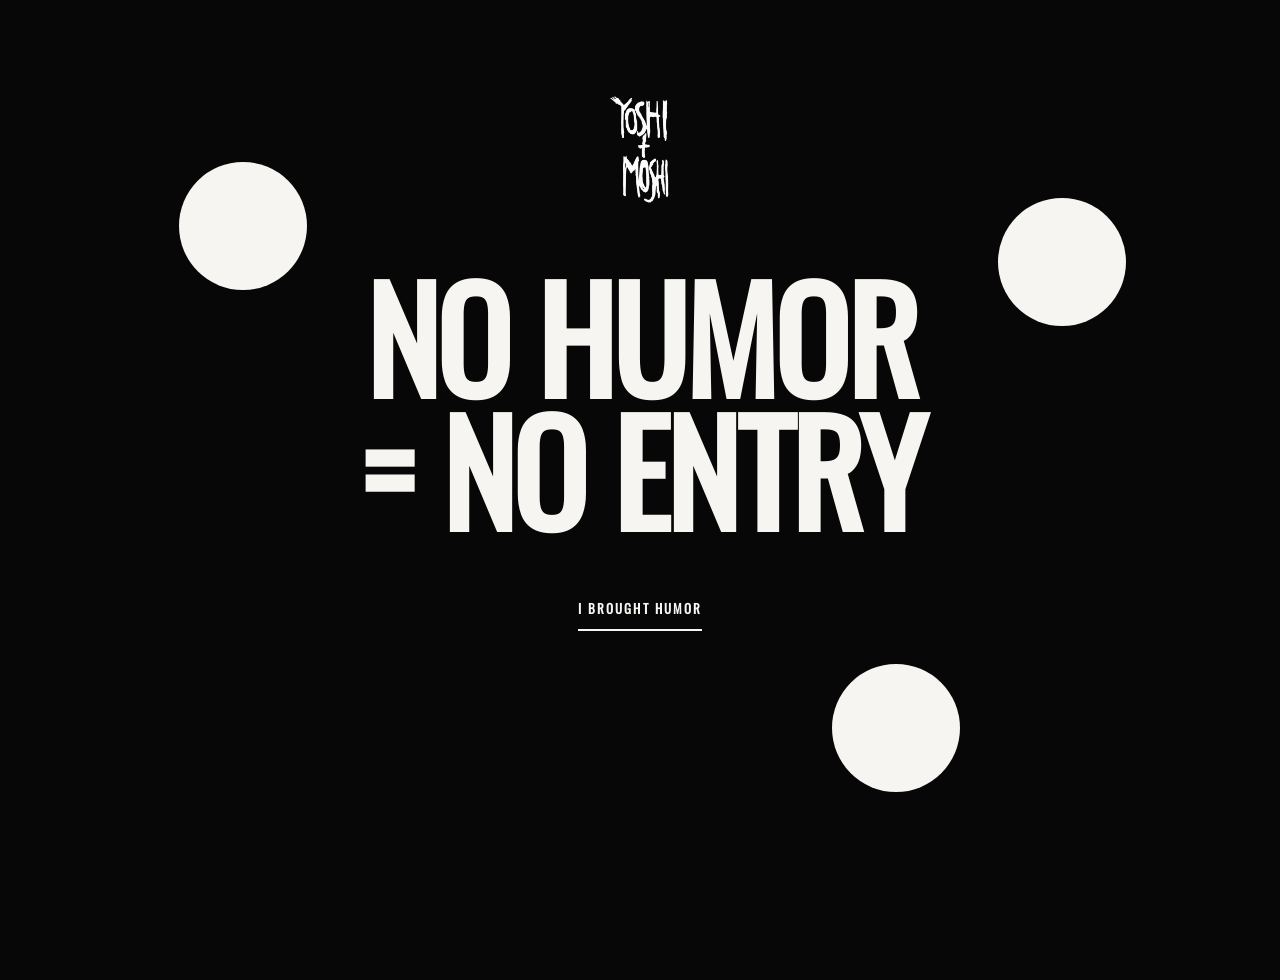
==== commit fc2f7bcf: "Deploy 657bfe449d2cb858980a80ef581f2924e91da589" ====
--- a/index.html
+++ b/index.html
@@ -1,3 +1,3 @@
 <!doctype html>
-<html lang="en"><head><meta charset="utf-8"><meta name="viewport" content="width=device-width,initial-scale=1"><meta name="theme-color" content="#070707"><title>Yoshi + Moshi</title><meta name="description" content="Yoshi + Moshi: artists, performances, films and exhibitions. Live and work in Mendrisio TI, Switzerland."><link rel="canonical" href="https://yoshi-moshi.com/"><meta property="og:url" content="https://yoshi-moshi.com/"><meta property="og:title" content="Yoshi + Moshi"><meta property="og:description" content="Yoshi + Moshi: artists, performances, films and exhibitions. Live and work in Mendrisio TI, Switzerland."><meta property="og:type" content="website"><link rel="icon" href="favicon.svg" type="image/svg+xml"><link rel="preload" href="fonts/oswald-reference-regular.woff2" as="font" type="font/woff2" crossorigin><link rel="stylesheet" href="font.css?v=27a333317b"><link rel="stylesheet" href="art.css?v=891eb63b27"><link rel="stylesheet" href="site.css?v=1112d9bbc1"><link rel="stylesheet" href="consent.css?v=a30928d2d5"><script src="site.js?v=9f04ec6150" defer></script><script src="consent.js?v=c972122358" defer></script><link rel="stylesheet" href="fidelity.css?v=1e7195deac"><link rel="stylesheet" href="entry.css?v=55b10b0a5c"><script>document.documentElement.dataset.entryPending='';</script></head>
-<body class="page-home"><a class="skip-link" href="#main">Skip to content</a><header class="site-header"><a class="header-head head-left" href="./" aria-label="Yoshi + Moshi home"><img src="media/optimized-yoshi-1121.webp" srcset="media/optimized-yoshi-240.webp 240w, media/optimized-yoshi-480.webp 480w, media/optimized-yoshi-720.webp 720w, media/optimized-yoshi-960.webp 960w, media/optimized-yoshi-1121.webp 1121w" sizes="(max-width: 767px) 180px, 260px" width="1121" height="1403" alt="" class="" fetchpriority="high" decoding="async"></a><a class="header-head head-right" href="./" aria-label="Yoshi + Moshi home"><img src="media/optimized-moshi-1158.webp" srcset="media/optimized-moshi-240.webp 240w, media/optimized-moshi-480.webp 480w, media/optimized-moshi-720.webp 720w, media/optimized-moshi-960.webp 960w, media/optimized-moshi-1158.webp 1158w" sizes="(max-width: 767px) 180px, 240px" width="1158" height="1358" alt="" class="" fetchpriority="high" decoding="async"></a><nav aria-label="Main navigation" class="desktop-links"><a href="./" aria-current="page">Yoshi + Moshi</a><a href="news/" >News</a><a href="performances/" >Performances</a><a href="films/" >Films</a><a href="pictures/" >Pictures</a><a href="about/" >About</a><a href="contact/" >Contact</a></nav><button class="menu-toggle" type="button" aria-label="Open navigation" aria-controls="menu-dialog" aria-expanded="false"><span></span><span></span><span></span></button></header><div class="header-spacer"></div><div class="ambient" aria-hidden="true"><span class="dot dot-one"></span><span class="dot dot-two"></span><span class="dot dot-three"></span><picture><source media="(max-width: 767px)" srcset="media/mobile-yoshi-360.webp 360w, media/mobile-yoshi-540.webp 540w, media/mobile-yoshi-720.webp 720w" sizes="min(44vh, 400px)"><img src="media/optimized-yoshi-1121.webp" srcset="media/optimized-yoshi-240.webp 240w, media/optimized-yoshi-480.webp 480w, media/optimized-yoshi-720.webp 720w, media/optimized-yoshi-960.webp 960w, media/optimized-yoshi-1121.webp 1121w" sizes="(max-width: 767px) 70vw, 50vw" width="1121" height="1403" alt="" class="character yoshi" fetchpriority="high" decoding="async"></picture><picture><source media="(max-width: 767px)" srcset="media/mobile-moshi-360.webp 360w, media/mobile-moshi-540.webp 540w, media/mobile-moshi-720.webp 720w" sizes="min(44vh, 400px)"><img src="media/optimized-moshi-1158.webp" srcset="media/optimized-moshi-240.webp 240w, media/optimized-moshi-480.webp 480w, media/optimized-moshi-720.webp 720w, media/optimized-moshi-960.webp 960w, media/optimized-moshi-1158.webp 1158w" sizes="(max-width: 767px) 70vw, 50vw" width="1158" height="1358" alt="" class="character moshi" fetchpriority="high" decoding="async"></picture></div><main id="main"><section class="home-stage"><h1><button class="wordmark-menu" type="button" aria-label="Open navigation" aria-controls="menu-dialog" aria-expanded="false"><img src="media/reference-logo.webp"  width="955" height="1647" alt="Yoshi + Moshi" class="wordmark" fetchpriority="high" decoding="async"></button></h1><p class="sr-only">Artists based in Mendrisio TI, Switzerland. Discover our news, performances, films and pictures.</p></section></main><dialog class="menu-dialog" id="menu-dialog" aria-label="Navigation"><div class="menu-header"><a class="header-head head-left" href="./" aria-label="Yoshi + Moshi home"><img src="media/optimized-yoshi-1121.webp" srcset="media/optimized-yoshi-240.webp 240w, media/optimized-yoshi-480.webp 480w, media/optimized-yoshi-720.webp 720w, media/optimized-yoshi-960.webp 960w, media/optimized-yoshi-1121.webp 1121w" sizes="(max-width: 767px) 180px, 260px" width="1121" height="1403" alt="" class="" fetchpriority="high" decoding="async"></a><a class="header-head head-right" href="./" aria-label="Yoshi + Moshi home"><img src="media/optimized-moshi-1158.webp" srcset="media/optimized-moshi-240.webp 240w, media/optimized-moshi-480.webp 480w, media/optimized-moshi-720.webp 720w, media/optimized-moshi-960.webp 960w, media/optimized-moshi-1158.webp 1158w" sizes="(max-width: 767px) 180px, 240px" width="1158" height="1358" alt="" class="" fetchpriority="high" decoding="async"></a><button class="close-menu" aria-label="Close navigation" type="button">×</button></div><nav aria-label="Mobile navigation" class="mobile-links"><a href="./" aria-current="page">Yoshi + Moshi</a><a href="news/" >News</a><a href="performances/" >Performances</a><a href="films/" >Films</a><a href="pictures/" >Pictures</a><a href="about/" >About</a><a href="contact/" >Contact</a></nav></dialog><dialog class="media-dialog" aria-label="Media viewer"><div class="dialog-bar"><h2></h2><button class="close-media" type="button" aria-label="Close media">×</button></div><div class="dialog-content"></div><div class="gallery-controls"><button type="button" data-direction="-1" aria-label="Previous photograph">←</button><span aria-live="polite"></span><button type="button" data-direction="1" aria-label="Next photograph">→</button></div></dialog><footer class="site-footer"><a href="privacy/#analytics-settings">Privacy &amp; analytics settings</a></footer><dialog class="entry-gate" id="entry-gate" aria-labelledby="entry-title"><p class="entry-brand"><img src="media/reference-logo.webp"  width="955" height="1647" alt="Yoshi + Moshi" class="entry-logo" fetchpriority="high" decoding="async"></p><div class="entry-dots" aria-hidden="true"><i class="entry-dot"></i><i class="entry-dot"></i><i class="entry-dot"></i></div><div class="entry-message"><h2 id="entry-title"><span>NO HUMOR</span><span>= NO ENTRY</span></h2><button class="entry-enter" type="button" autofocus>I BROUGHT HUMOR</button></div></dialog></body></html>+<html lang="en"><head><meta charset="utf-8"><meta name="viewport" content="width=device-width,initial-scale=1"><meta name="theme-color" content="#070707"><title>Yoshi + Moshi</title><meta name="description" content="Yoshi + Moshi: artists, performances, films and exhibitions. Live and work in Mendrisio TI, Switzerland."><link rel="canonical" href="https://yoshi-moshi.com/"><meta property="og:url" content="https://yoshi-moshi.com/"><meta property="og:title" content="Yoshi + Moshi"><meta property="og:description" content="Yoshi + Moshi: artists, performances, films and exhibitions. Live and work in Mendrisio TI, Switzerland."><meta property="og:type" content="website"><link rel="icon" href="favicon.svg" type="image/svg+xml"><link rel="preload" href="fonts/oswald-reference-regular.woff2" as="font" type="font/woff2" crossorigin><link rel="stylesheet" href="font.css?v=27a333317b"><link rel="stylesheet" href="art.css?v=891eb63b27"><link rel="stylesheet" href="site.css?v=1112d9bbc1"><link rel="stylesheet" href="consent.css?v=a30928d2d5"><script src="site.js?v=57cb72ce67" defer></script><script src="consent.js?v=f97eba19f4" defer></script><link rel="stylesheet" href="fidelity.css?v=2f9670195d"><link rel="stylesheet" href="entry.css?v=55b10b0a5c"><script>document.documentElement.dataset.entryPending='';</script></head>
+<body class="page-home"><a class="skip-link" href="#main">Skip to content</a><header class="site-header"><a class="header-head head-left" href="./" aria-label="Yoshi + Moshi home"><img src="media/optimized-yoshi-1121.webp" srcset="media/optimized-yoshi-240.webp 240w, media/optimized-yoshi-480.webp 480w, media/optimized-yoshi-720.webp 720w, media/optimized-yoshi-960.webp 960w, media/optimized-yoshi-1121.webp 1121w" sizes="(max-width: 767px) 180px, 260px" width="1121" height="1403" alt="" class="" fetchpriority="high" decoding="async"></a><a class="header-head head-right" href="./" aria-label="Yoshi + Moshi home"><img src="media/optimized-moshi-1158.webp" srcset="media/optimized-moshi-240.webp 240w, media/optimized-moshi-480.webp 480w, media/optimized-moshi-720.webp 720w, media/optimized-moshi-960.webp 960w, media/optimized-moshi-1158.webp 1158w" sizes="(max-width: 767px) 180px, 240px" width="1158" height="1358" alt="" class="" fetchpriority="high" decoding="async"></a><nav aria-label="Main navigation" class="desktop-links"><a href="./" aria-current="page">Yoshi + Moshi</a><a href="news/" >News</a><a href="performances/" >Performances</a><a href="films/" >Films</a><a href="pictures/" >Pictures</a><a href="about/" >About</a><a href="contact/" >Contact</a></nav><button class="menu-toggle" type="button" aria-label="Open navigation" aria-controls="menu-dialog" aria-expanded="false"><span></span><span></span><span></span></button></header><div class="header-spacer"></div><div class="ambient" aria-hidden="true"><span class="dot dot-one"></span><span class="dot dot-two"></span><span class="dot dot-three"></span><picture><source media="(max-width: 767px)" srcset="media/mobile-yoshi-360.webp 360w, media/mobile-yoshi-540.webp 540w, media/mobile-yoshi-720.webp 720w" sizes="min(44vh, 400px)"><img src="media/optimized-yoshi-1121.webp" srcset="media/optimized-yoshi-240.webp 240w, media/optimized-yoshi-480.webp 480w, media/optimized-yoshi-720.webp 720w, media/optimized-yoshi-960.webp 960w, media/optimized-yoshi-1121.webp 1121w" sizes="(max-width: 767px) 70vw, 50vw" width="1121" height="1403" alt="" class="character yoshi" fetchpriority="high" decoding="async"></picture><picture><source media="(max-width: 767px)" srcset="media/mobile-moshi-360.webp 360w, media/mobile-moshi-540.webp 540w, media/mobile-moshi-720.webp 720w" sizes="min(44vh, 400px)"><img src="media/optimized-moshi-1158.webp" srcset="media/optimized-moshi-240.webp 240w, media/optimized-moshi-480.webp 480w, media/optimized-moshi-720.webp 720w, media/optimized-moshi-960.webp 960w, media/optimized-moshi-1158.webp 1158w" sizes="(max-width: 767px) 70vw, 50vw" width="1158" height="1358" alt="" class="character moshi" fetchpriority="high" decoding="async"></picture></div><main id="main"><section class="home-stage"><h1><button class="wordmark-menu" type="button" aria-label="Open navigation" aria-controls="menu-dialog" aria-expanded="false"><img src="media/reference-logo.webp"  width="955" height="1647" alt="Yoshi + Moshi" class="wordmark" fetchpriority="high" decoding="async"></button></h1><p class="sr-only">Artists based in Mendrisio TI, Switzerland. Discover our news, performances, films and pictures.</p></section></main><dialog class="menu-dialog" id="menu-dialog" aria-label="Navigation"><div class="menu-header"><a class="header-head head-left" href="./" aria-label="Yoshi + Moshi home"><img src="media/optimized-yoshi-1121.webp" srcset="media/optimized-yoshi-240.webp 240w, media/optimized-yoshi-480.webp 480w, media/optimized-yoshi-720.webp 720w, media/optimized-yoshi-960.webp 960w, media/optimized-yoshi-1121.webp 1121w" sizes="(max-width: 767px) 180px, 260px" width="1121" height="1403" alt="" class="" fetchpriority="high" decoding="async"></a><a class="header-head head-right" href="./" aria-label="Yoshi + Moshi home"><img src="media/optimized-moshi-1158.webp" srcset="media/optimized-moshi-240.webp 240w, media/optimized-moshi-480.webp 480w, media/optimized-moshi-720.webp 720w, media/optimized-moshi-960.webp 960w, media/optimized-moshi-1158.webp 1158w" sizes="(max-width: 767px) 180px, 240px" width="1158" height="1358" alt="" class="" fetchpriority="high" decoding="async"></a><button class="close-menu" aria-label="Close navigation" type="button">×</button></div><nav aria-label="Mobile navigation" class="mobile-links"><a href="./" aria-current="page">Yoshi + Moshi</a><a href="news/" >News</a><a href="performances/" >Performances</a><a href="films/" >Films</a><a href="pictures/" >Pictures</a><a href="about/" >About</a><a href="contact/" >Contact</a></nav></dialog><dialog class="media-dialog" aria-label="Media viewer"><div class="dialog-bar"><h2></h2><button class="close-media" type="button" aria-label="Close media">×</button></div><div class="dialog-content"></div><div class="gallery-controls"><button type="button" data-direction="-1" aria-label="Previous photograph">←</button><span aria-live="polite"></span><button type="button" data-direction="1" aria-label="Next photograph">→</button></div></dialog><dialog class="entry-gate" id="entry-gate" aria-labelledby="entry-title"><p class="entry-brand"><img src="media/reference-logo.webp"  width="955" height="1647" alt="Yoshi + Moshi" class="entry-logo" fetchpriority="high" decoding="async"></p><div class="entry-dots" aria-hidden="true"><i class="entry-dot"></i><i class="entry-dot"></i><i class="entry-dot"></i></div><div class="entry-message"><h2 id="entry-title"><span>NO HUMOR</span><span>= NO ENTRY</span></h2><button class="entry-enter" type="button" autofocus>I BROUGHT HUMOR</button></div></dialog></body></html>
--- a/fidelity.css
+++ b/fidelity.css
@@ -1,159 +1,163 @@
-/* Design values taken from the rendered WordPress reference, not a redesign.
-   Oswald Regular deliberately uses browser-synthesized 700/800, like Enfold. */
-:root{--header:80px;--header-drip-width:clamp(170px,calc(38.5vw + 34px),1020px)}
-html{scrollbar-gutter:stable}
-body{font-family:Oswald,Helvetica,Arial,sans-serif;font-size:24px;line-height:1.65em;font-weight:400}
-main{min-height:100vh}
-@media(pointer:coarse){.page-home main{min-height:calc(100vh - var(--header) / 2)}}
-.desktop-links{gap:0;position:absolute;top:50%;bottom:auto;height:50px;transform:translateY(calc(-50% + 8px))}
-.desktop-links a{padding:0 13px;font-size:22px;font-weight:700;letter-spacing:.15em;line-height:50px}
-.desktop-links a:hover,.desktop-links a[aria-current]{color:var(--white);opacity:.55}
-h1{font-weight:800;letter-spacing:-.02em;line-height:.78}
-.kicker{line-height:39.6px}
-.archive{padding-top:35px}
-.page-intro{padding-top:clamp(35px,5vw,80px)}
-.intro-panel{border:2px solid var(--white);margin-bottom:calc(clamp(34px,5vw,70px) + clamp(28px,4vw,56px))}
-.intro-panel p{letter-spacing:-.02em}
-.page-pictures .lede{max-width:none}
-.page-pictures .intro-panel p{letter-spacing:normal}
-.page-performances .intro-panel p{font-size:clamp(1.05rem,1.7vw,1.45rem);line-height:1.35;letter-spacing:normal}
-.site-header::before,.site-header::after{width:var(--header-drip-width);aspect-ratio:3/2;background-position:top center;transform-origin:top center}
-.home-stage{display:flex;justify-content:center;align-items:center;width:min(94vw,1500px);margin:0 auto;min-height:calc(100vh - 100px);padding:0}
-.home-stage h1{line-height:0;transform:none;font-size:clamp(3.5rem,5.2vw,6.5rem);letter-spacing:-.04em}
-.wordmark-menu{display:block;background:transparent;border:0;padding:0;line-height:0;cursor:pointer}
-.wordmark{max-width:none;width:min(22vw,340px);filter:drop-shadow(1px 0 0 var(--black)) drop-shadow(-1px 0 0 var(--black)) drop-shadow(0 1px 0 var(--black)) drop-shadow(0 -1px 0 var(--black))}
-.wordmark-menu:focus-visible{outline:2px solid currentColor;outline-offset:6px}
-.page-home .character{height:min(96vh,1200px);width:auto;top:max(300px,27vh);bottom:auto}
-.page-home .yoshi{left:-20vw}.page-home .moshi{right:-20vw}
-.page-about .yoshi{left:-12vw;width:min(900px,calc((100vw - min(38vw,680px))/2 + 12vw - 32px),calc((100dvh - 80px)*.702))}
-.page-about .moshi{right:-12vw;width:min(900px,calc((100vw - min(38vw,680px))/2 + 12vw - 32px),calc((100dvh - 80px)*.734))}
-.dot{height:clamp(9rem,12vw,13.5rem);width:clamp(9rem,12vw,13.5rem);translate:none;transform:translate(-50%,-50%);animation-name:ym-hole-wobble;animation-timing-function:ease-in-out;animation-iteration-count:infinite;animation-direction:normal}
-@keyframes ym-hole-wobble{
-  0%,100%{transform:translate(-50%,-50%)}
-  20%{transform:translate(calc(-50% + var(--ym-drift-x,0px)),calc(-50% - var(--ym-drift-y,0px)))}
-  40%{transform:translate(calc(-50% - var(--ym-drift-x,0px)),calc(-50% + var(--ym-drift-y,0px)))}
-  60%{transform:translate(calc(-50% + var(--ym-drift-x,0px)),calc(-50% + var(--ym-drift-y,0px)))}
-  80%{transform:translate(calc(-50% - var(--ym-drift-x,0px)),calc(-50% - var(--ym-drift-y,0px)))}
-}
-.page-about .dot-one,.page-about .dot-three{left:calc(50% - (min(19vw,340px) + clamp(4.5rem,6vw,6.75rem) + 80px)))!important;right:auto}
-.page-about .dot-two{left:calc(50% + (min(19vw,340px) + clamp(4.5rem,6vw,6.75rem) + 80px)))!important;right:auto}
-.news-entry{display:block}
-.news-entry-inner{display:grid;grid-template-columns:minmax(0,1fr) minmax(0,1fr);gap:clamp(28px,6vw,100px)}
-.news-entry:is(:nth-child(2),:nth-child(4),:nth-child(6),:nth-child(7),:nth-child(9),:nth-child(11)) .news-media{order:2}
-.news-entry:is(:nth-child(2),:nth-child(4),:nth-child(6),:nth-child(7),:nth-child(9),:nth-child(11)) .news-copy{order:1}
-.news-copy{font-size:clamp(1.15rem,2vw,1.65rem);line-height:1.35}
-.news-copy p{margin-bottom:18px}
-.performance-card{padding:0;margin:0;gap:16px}
-.performance-card h2{order:2;margin:0;padding:0;font-size:clamp(1.15rem,2vw,1.65rem);line-height:1.2;letter-spacing:.06em}
-.performance-media{order:1}
-.film-card{background:transparent;padding:0;border:0;gap:16px;outline:1px solid transparent;outline-offset:4px;transition:outline-color .2s}
-.film-card:hover,.film-card:focus-visible{outline-color:var(--white)}
-.film-card{overflow:hidden}.film-frame{overflow:hidden}
-.film-frame video{transition:transform .45s ease,opacity .3s ease}.film-card:hover .film-frame video,.film-card:focus-visible .film-frame video{transform:scale(1.025)}
-.play-mark{width:156px;height:156px;border:10px solid var(--white);top:50%;background:none;transition:transform .2s ease}
-.play-mark::before{content:"";position:absolute;left:55%;top:50%;width:34%;height:40%;background:var(--white);clip-path:polygon(0 0,100% 50%,0 100%);transform:translate(-50%,-50%)}
-.film-card:hover .play-mark{transform:translate(-50%,-50%) scale(1.08)}
-.film-title{padding:18px 0 0;min-height:0;display:flex;align-items:center;justify-content:center;font-size:clamp(1.15rem,2vw,1.65rem);font-weight:700;line-height:1.2;letter-spacing:.06em}
-.picture-card{background:transparent;padding:0;border:0;outline:1px solid transparent;outline-offset:4px;transition:outline-color .2s}
-.picture-card:hover,.picture-card:focus-visible{outline-color:var(--white)}
-.picture-card{overflow:hidden}.picture-card img{transition:transform .55s ease}.picture-card:hover img,.picture-card:focus-visible img{transform:scale(1.045)}
-.about-content{position:relative;z-index:2;display:grid;grid-template-columns:minmax(0,1fr);row-gap:clamp(28px,3.5vw,54px)}
-.about-content .page-intro{margin:0;padding:0}
-.about-content .intro-panel{margin:clamp(28px,4vw,48px) 0 0;border:0}
-.timeline-section{margin:0;padding-top:clamp(18px,2.5vw,30px);border-top:0;letter-spacing:.005em;line-height:1.45}
-.timeline-section h2{font-size:clamp(1.15rem,2vw,1.65rem);line-height:1.2;letter-spacing:.06em}
-.timeline-section ul{display:grid;gap:10px}
-.timeline-section li{margin:0;padding:0}
-.contact-layout{font-size:24px;line-height:42px;grid-template-columns:36.4% minmax(0,1fr);gap:6%;width:calc(84% - 100px);padding-top:calc(clamp(120px,13vw,225px) + 35px)}
-.contact-copy p{margin:20.4px 0}.contact-copy p:first-child{margin-top:20.4px}
-.email-button{font-size:24px;line-height:1.2;padding:25px 50px 23px;border:1px solid var(--white);margin:3px 0}
-.menu-header{position:relative;inset:auto;z-index:2;flex:none;height:var(--header)}
-.close-menu{height:var(--header)}
-.menu-header .header-head{bottom:1px}
-.header-head:focus:not(:focus-visible){outline:none}
-@media(hover:none) and (pointer:coarse){
-  :focus,:focus-visible{outline:none!important}
-  .media-dialog .close-media,.media-dialog.is-film .sound-toggle{border-color:transparent!important}
-  :is(.page-pictures,.page-films) .media-dialog{border:0;background:transparent;padding:0}
-  :is(.page-pictures,.page-films) .close-media{display:none}
-  .page-pictures .media-dialog .dialog-bar{display:none}
-  .picture-card:hover,.picture-card:focus-visible,.film-card:hover,.film-card:focus-visible{outline-color:transparent!important;border-color:transparent}
-}
-.menu-header::before,.menu-header::after{content:"";position:absolute;top:calc(100% - 1px);width:var(--header-drip-width);aspect-ratio:3/2;background-size:contain;background-repeat:no-repeat;background-position:top center;pointer-events:none}
-.menu-header::before{left:0;background-image:var(--drip-left)}.menu-header::after{right:0;background-image:var(--drip-right)}
-.mobile-links{width:max-content;max-width:calc(100vw - 32px);align-self:center;margin:16px auto 0;padding:0}
-.mobile-links a{padding:15px 0;line-height:1.3em;text-align:center}
-.mobile-links a:first-child{border-top:1px solid var(--line)}
-.menu-dialog{width:100vw;background:rgba(5,8,12,.94)}
-.menu-dialog[open]{animation:none}
-.menu-dialog[open] .mobile-links{animation:menu-drop .45s cubic-bezier(.25,.8,.25,1)}
-.menu-dialog::backdrop{background:rgba(0,0,0,.08)}
-@keyframes menu-drop{from{clip-path:inset(0 0 100% 0)}to{clip-path:inset(0 0 0 0)}}
-.dialog-bar h2{letter-spacing:.06em}
-.media-dialog:not(.is-film) .dialog-bar{justify-content:flex-end}
-.media-dialog:not(.is-film) .dialog-bar h2,.media-dialog:not(.is-film) .gallery-controls{display:none}
-.media-dialog:not(.is-film) .dialog-content img{max-height:calc(92vh - 110px)}
-:is(.page-pictures,.page-films) .media-dialog{border:0}
-.page-pictures .media-dialog .dialog-bar{display:none}
-:is(.page-pictures,.page-films) .media-dialog{width:min(1000px,calc(100vw - 180px));max-width:calc(100vw - 180px);overflow:visible}
-:is(.page-pictures,.page-films) .media-dialog .gallery-controls{display:flex;position:absolute;left:-82px;right:-82px;top:50%;transform:translateY(-50%);padding:0;pointer-events:none}
-:is(.page-pictures,.page-films) .gallery-controls span{position:absolute;width:1px;height:1px;overflow:hidden;clip-path:inset(50%)}
-:is(.page-pictures,.page-films) .gallery-controls button{pointer-events:auto;display:grid;place-items:center;width:64px;height:96px;padding:8px;background:transparent;border:0;color:var(--white);font-size:0;cursor:pointer;transition:opacity .2s}
-:is(.page-pictures,.page-films) .gallery-controls button::before{content:'';display:block;width:40px;height:40px;background:transparent;border-left:4px solid currentColor;border-bottom:4px solid currentColor;transform:rotate(45deg)}
-:is(.page-pictures,.page-films) .gallery-controls button[data-direction="1"]::before{transform:rotate(225deg)}
-:is(.page-pictures,.page-films) .gallery-controls button:hover,:is(.page-pictures,.page-films) .gallery-controls button.is-image-hover{opacity:.65}
-:is(.page-pictures,.page-films) .gallery-controls button:disabled{visibility:hidden;pointer-events:none}
-:is(.page-pictures,.page-films) .gallery-controls button:focus-visible{outline:2px solid var(--white);outline-offset:3px}
-:is(.page-pictures,.page-films) .dialog-content img{cursor:pointer}
-@media(max-width:767px){:is(.page-pictures,.page-films) .media-dialog{width:calc(100vw - 88px);max-width:calc(100vw - 88px)}:is(.page-pictures,.page-films) .media-dialog .gallery-controls{left:-42px;right:-42px}:is(.page-pictures,.page-films) .gallery-controls button{width:38px;height:64px;padding:6px}:is(.page-pictures,.page-films) .gallery-controls button::before{width:22px;height:22px;border-width:3px}}
-.media-dialog.is-film .dialog-content video{max-height:calc(92vh - 100px)}
-.sound-toggle{display:none}
-.media-dialog.is-film .dialog-bar h2{flex:1;min-width:0}
-.media-dialog.is-film .sound-toggle{display:grid;place-items:center;flex:none;background:transparent;color:var(--white);border:2px solid var(--white);width:44px;height:46px;padding:8px;cursor:pointer}
-.sound-toggle svg{width:24px;height:24px}
-.media-dialog.is-film .sound-toggle:hover,.media-dialog.is-film .sound-toggle[aria-pressed="true"]{background:var(--white);color:var(--black)}
-.sound-toggle:focus-visible{outline:2px solid var(--white);outline-offset:3px}
-@media(max-width:767px){.media-dialog.is-film .dialog-bar{flex-wrap:wrap;gap:10px}.media-dialog.is-film .dialog-bar h2{flex-basis:100%}.media-dialog.is-film .sound-toggle{margin-left:auto}}
-body:has(.media-dialog[open]){overflow:visible}
-@media(min-width:768px) and (max-width:1100px){.page-home .character{height:75vh;top:30vh}.page-home .yoshi{left:-24vw}.page-home .moshi{right:-24vw}}
-@media(min-width:1600px){.page-home .yoshi{left:clamp(-360px,-10vw,-200px)}.page-home .moshi{right:clamp(-360px,-10vw,-200px)}}
-@media(min-width:768px){
-  .site-header .header-head,.menu-header .header-head{width:220px;height:calc(var(--header) - 1px)}
-  .menu-header .header-head{bottom:1px}
-  .site-header .head-left,.menu-header .head-left{width:270px}
-  .site-header .head-left img,.menu-header .head-left img{width:252.7px;height:284.654px;left:4px;top:-6px;object-fit:fill}
-  .site-header .head-right img,.menu-header .head-right img{width:240px;left:auto;right:-10px;top:-2px}
-}
-@media(min-width:768px) and (max-width:1380px){.home-stage{align-items:flex-start;padding-top:3rem}.wordmark{width:min(clamp(90px,16vw,200px),12vh)}.page-home .character{height:min(66vh,850px);top:max(360px,38vh)}}
-@media(min-width:768px){.page-about .menu-header .header-head,.page-home .menu-header .header-head{display:none}}
-@media(min-width:768px){
-  .page-home .character{width:min(36vw,calc((100dvh - var(--header) - 140px)*.78),700px);height:auto;top:auto;bottom:24px}
-  .page-home .yoshi{left:24px;z-index:2}
-  .page-home .moshi{right:24px;z-index:1}
-}
-@media(max-width:767px){
-  :root{--header-drip-width:43vw}
-  .site-header .header-head,.menu-header .header-head{height:calc(var(--header) - 1px)}
-  .site-header .head-left img,.menu-header .head-left img{left:-38px;top:12px}
-  .site-header .head-right img,.menu-header .head-right img{right:-38px;top:12px}
-  .archive{padding-top:70px}.page-intro{padding-top:0;margin-bottom:48px}.page-intro h1{line-height:.78}
-  .page-news .archive{width:calc(92vw - 100px);padding-top:70px}.page-news .page-intro{padding-top:0}
-  .intro-panel{padding:20px}.page-performances .intro-panel p{font-size:1.15rem;line-height:1.2}
-  .dot{height:7.5rem;width:7.5rem}
-  .page-about .dot-one,.page-about .dot-three{left:4%!important}
-  .page-about .dot-two{left:96%!important}
-  .home-stage{align-items:flex-start;min-height:calc(100vh - 70px);padding:3rem 7vw 0;width:auto}
-  .page-home .site-header .header-head,.page-home .menu-header .header-head{display:none}
-  .wordmark{width:min(36vw,145px)}.page-home .character{height:min(55vh,500px);width:auto;top:48vh}.page-home .yoshi{left:-36vw;z-index:2}.page-home .moshi{right:-36vw;z-index:1}
-  .news-entry-inner{display:flex;flex-direction:column;width:100%;margin:auto;gap:16px}.news-entry .news-media{order:0!important}.news-entry .news-copy{order:1!important}
-  .performance-card{padding:0 0 28px;margin-bottom:20px;gap:24px}.performance-card h2{order:2}.performance-media{order:1}
-  .film-card{padding:0 0 28px;margin-bottom:20px;gap:24px}.film-title{padding:0;font-size:1.15rem}
-  .play-mark{width:126px;height:126px;top:50%}
-  .about-content{margin-left:7.5%;margin-right:0;width:calc(100vw - 48px);padding-top:32px}
-  .about-content .intro-panel{margin-top:28px}.about-content h1{line-height:.95;margin-bottom:34px}
-  .contact-layout{width:85%;grid-template-columns:1fr;gap:0;padding-top:205px}
-}
-@media(prefers-reduced-motion:reduce){
-  .site-header::before,.site-header::after{animation:none!important}
-  .dot{animation-name:ym-hole-wobble!important;animation-duration:var(--ym-duration,7s)!important;animation-delay:var(--ym-delay,0s)!important;animation-timing-function:var(--ym-easing,ease-in-out)!important;animation-iteration-count:infinite!important;animation-direction:normal!important}
-}
+/* Design values taken from the rendered WordPress reference, not a redesign.
+   Oswald Regular deliberately uses browser-synthesized 700/800, like Enfold. */
+:root{--header:80px;--header-drip-width:clamp(170px,calc(38.5vw + 34px),1020px)}
+html{scrollbar-gutter:stable}
+body{font-family:Oswald,Helvetica,Arial,sans-serif;font-size:24px;line-height:1.65em;font-weight:400}
+main{min-height:100vh}
+@media(pointer:coarse){.page-home main{min-height:calc(100vh - var(--header) / 2)}}
+.desktop-links{gap:0;position:absolute;top:50%;bottom:auto;height:50px;transform:translateY(calc(-50% + 8px))}
+.desktop-links a{padding:0 13px;font-size:22px;font-weight:700;letter-spacing:.15em;line-height:50px}
+.desktop-links a:hover,.desktop-links a[aria-current]{color:var(--white);opacity:.55}
+h1{font-weight:800;letter-spacing:-.02em;line-height:.78}
+.kicker{line-height:39.6px}
+.archive{padding-top:35px}
+.page-intro{padding-top:clamp(35px,5vw,80px)}
+.intro-panel{border:2px solid var(--white);margin-bottom:calc(clamp(34px,5vw,70px) + clamp(28px,4vw,56px))}
+.intro-panel p{font-family:Oswald,Helvetica,Arial,sans-serif;font-size:clamp(1.15rem,2vw,1.65rem);font-weight:400;line-height:1.2;letter-spacing:-.02em}
+.page-pictures .lede{max-width:none}
+.site-header::before,.site-header::after{width:var(--header-drip-width);aspect-ratio:3/2;background-position:top center;transform-origin:top center}
+.home-stage{display:flex;justify-content:center;align-items:center;width:min(94vw,1500px);margin:0 auto;min-height:calc(100vh - 100px);padding:0}
+.home-stage h1{line-height:0;transform:none;font-size:clamp(3.5rem,5.2vw,6.5rem);letter-spacing:-.04em}
+.wordmark-menu{display:block;background:transparent;border:0;padding:0;line-height:0;cursor:pointer}
+.wordmark{max-width:none;width:min(22vw,340px);filter:drop-shadow(1px 0 0 var(--black)) drop-shadow(-1px 0 0 var(--black)) drop-shadow(0 1px 0 var(--black)) drop-shadow(0 -1px 0 var(--black))}
+.wordmark-menu:focus-visible{outline:2px solid currentColor;outline-offset:6px}
+.page-home .character{height:min(96vh,1200px);width:auto;top:max(300px,27vh);bottom:auto}
+.page-home .yoshi{left:-20vw}.page-home .moshi{right:-20vw}
+.page-about .yoshi{left:-12vw;width:min(900px,calc((100vw - min(38vw,680px))/2 + 12vw - 32px),calc((100dvh - 80px)*.702))}
+.page-about .moshi{right:-12vw;width:min(900px,calc((100vw - min(38vw,680px))/2 + 12vw - 32px),calc((100dvh - 80px)*.734))}
+.dot{height:clamp(9rem,12vw,13.5rem);width:clamp(9rem,12vw,13.5rem);translate:none;transform:translate(-50%,-50%);animation-name:ym-hole-wobble;animation-timing-function:ease-in-out;animation-iteration-count:infinite;animation-direction:normal}
+@keyframes ym-hole-wobble{
+  0%,100%{transform:translate(-50%,-50%)}
+  20%{transform:translate(calc(-50% + var(--ym-drift-x,0px)),calc(-50% - var(--ym-drift-y,0px)))}
+  40%{transform:translate(calc(-50% - var(--ym-drift-x,0px)),calc(-50% + var(--ym-drift-y,0px)))}
+  60%{transform:translate(calc(-50% + var(--ym-drift-x,0px)),calc(-50% + var(--ym-drift-y,0px)))}
+  80%{transform:translate(calc(-50% - var(--ym-drift-x,0px)),calc(-50% - var(--ym-drift-y,0px)))}
+}
+.page-about .dot-one,.page-about .dot-three{left:calc(50% - (min(19vw,340px) + clamp(4.5rem,6vw,6.75rem) + 80px)))!important;right:auto}
+.page-about .dot-two{left:calc(50% + (min(19vw,340px) + clamp(4.5rem,6vw,6.75rem) + 80px)))!important;right:auto}
+.news-entry{display:block}
+.news-entry-inner{display:grid;grid-template-columns:minmax(0,1fr) minmax(0,1fr);gap:clamp(28px,6vw,100px)}
+.news-entry.news-image-right .news-media{order:2}
+.news-entry.news-image-right .news-copy{order:1}
+.news-copy{font-size:clamp(1.15rem,2vw,1.65rem);line-height:1.35}
+.news-copy p{margin-bottom:18px}
+.performance-card{padding:0;margin:0;gap:16px}
+.performance-card h2{order:2;margin:0;padding:0;font-size:clamp(1.15rem,2vw,1.65rem);line-height:1.2;letter-spacing:.06em}
+.performance-media{order:1}
+.film-still{text-decoration:none;text-align:center}
+.film-frame img{width:100%;aspect-ratio:1;object-fit:cover;transition:transform .45s ease}
+.film-still:hover .film-frame img,.film-still:focus-visible .film-frame img{transform:scale(1.025)}
+.film-card{background:transparent;padding:0;border:0;gap:16px;outline:1px solid transparent;outline-offset:4px;transition:outline-color .2s}
+.film-card:hover,.film-card:focus-visible{outline-color:var(--white)}
+.film-card{overflow:hidden}.film-frame{overflow:hidden}
+.film-frame video{transition:transform .45s ease,opacity .3s ease}.film-card:hover .film-frame video,.film-card:focus-visible .film-frame video{transform:scale(1.025)}
+.play-mark{width:156px;height:156px;border:10px solid var(--white);top:50%;background:none;transition:transform .2s ease}
+.play-mark::before{content:"";position:absolute;left:55%;top:50%;width:34%;height:40%;background:var(--white);clip-path:polygon(0 0,100% 50%,0 100%);transform:translate(-50%,-50%)}
+.film-card:hover .play-mark{transform:translate(-50%,-50%) scale(1.08)}
+.film-title{padding:18px 0 0;min-height:0;display:flex;align-items:center;justify-content:center;font-size:clamp(1.15rem,2vw,1.65rem);font-weight:700;line-height:1.2;letter-spacing:.06em}
+.picture-card{background:transparent;padding:0;border:0;outline:1px solid transparent;outline-offset:4px;transition:outline-color .2s}
+.picture-card:hover,.picture-card:focus-visible{outline-color:var(--white)}
+.picture-card{overflow:hidden}.picture-card img{transition:transform .55s ease}.picture-card:hover img,.picture-card:focus-visible img{transform:scale(1.045)}
+.about-content{position:relative;z-index:2;display:grid;grid-template-columns:minmax(0,1fr);row-gap:clamp(28px,3.5vw,54px)}
+.about-content .page-intro{margin:0;padding:0}
+.about-content .intro-panel{margin:clamp(28px,4vw,48px) 0 0;border:0}
+.timeline-section{margin:0;padding-top:clamp(18px,2.5vw,30px);border-top:0;letter-spacing:.005em;line-height:1.45}
+.timeline-section h2{font-size:clamp(1.15rem,2vw,1.65rem);line-height:1.2;letter-spacing:.06em}
+.timeline-section ul{display:grid;gap:10px}
+.timeline-section li{margin:0;padding:0}
+.contact-layout{font-size:24px;line-height:42px;grid-template-columns:36.4% minmax(0,1fr);gap:6%;width:calc(84% - 100px);padding-top:calc(clamp(120px,13vw,225px) + 35px)}
+.contact-copy p{margin:20.4px 0}.contact-copy p:first-child{margin-top:20.4px}
+.email-button{font-size:24px;line-height:1.2;padding:25px 50px 23px;border:1px solid var(--white);margin:3px 0}
+.menu-header{position:relative;inset:auto;z-index:2;flex:none;height:var(--header)}
+.close-menu{height:var(--header)}
+.menu-header .header-head{bottom:1px}
+.header-head:focus:not(:focus-visible){outline:none}
+@media(hover:none) and (pointer:coarse){
+  :focus,:focus-visible{outline:none!important}
+  .media-dialog .close-media,.media-dialog.is-film .sound-toggle{border-color:transparent!important}
+  :is(.page-pictures,.page-films,.page-performances) .media-dialog{border:0;background:transparent;padding:0}
+  :is(.page-pictures,.page-films,.page-performances) .close-media{display:none}
+  .page-pictures .media-dialog .dialog-bar{display:none}
+  .picture-card:hover,.picture-card:focus-visible,.film-card:hover,.film-card:focus-visible{outline-color:transparent!important;border-color:transparent}
+}
+.menu-header::before,.menu-header::after{content:"";position:absolute;top:calc(100% - 1px);width:var(--header-drip-width);aspect-ratio:3/2;background-size:contain;background-repeat:no-repeat;background-position:top center;pointer-events:none}
+.menu-header::before{left:0;background-image:var(--drip-left)}.menu-header::after{right:0;background-image:var(--drip-right)}
+.mobile-links{width:max-content;max-width:calc(100vw - 32px);align-self:center;margin:16px auto 0;padding:0}
+.mobile-links a{padding:15px 0;line-height:1.3em;text-align:center}
+.mobile-links a:first-child{border-top:1px solid var(--line)}
+.menu-dialog{width:100vw;background:rgba(5,8,12,.94)}
+.menu-dialog[open]{animation:none}
+.menu-dialog[open] .mobile-links{animation:menu-drop .45s cubic-bezier(.25,.8,.25,1)}
+.menu-dialog::backdrop{background:rgba(0,0,0,.08)}
+@keyframes menu-drop{from{clip-path:inset(0 0 100% 0)}to{clip-path:inset(0 0 0 0)}}
+.dialog-bar h2{letter-spacing:.06em}
+.media-dialog:not(.is-film) .dialog-bar{justify-content:flex-end}
+.media-dialog:not(.is-film) .dialog-bar h2,.media-dialog:not(.is-film) .gallery-controls{display:none}
+.media-dialog:not(.is-film) .dialog-content img{max-height:calc(92vh - 110px)}
+.media-dialog.is-still .dialog-bar h2{display:block;flex:1;min-width:0}
+.media-dialog.is-still .dialog-content img{touch-action:pan-y}
+.page-films .media-dialog.is-still .close-media{display:grid;place-items:center}
+:is(.page-pictures,.page-films,.page-performances) .media-dialog{border:0}
+.page-pictures .media-dialog .dialog-bar{display:none}
+:is(.page-pictures,.page-films,.page-performances) .media-dialog{width:min(1000px,calc(100vw - 180px));max-width:calc(100vw - 180px);overflow:visible}
+:is(.page-pictures,.page-films,.page-performances) .media-dialog .gallery-controls{display:flex;position:absolute;left:-82px;right:-82px;top:50%;transform:translateY(-50%);padding:0;pointer-events:none}
+:is(.page-pictures,.page-films,.page-performances) .gallery-controls span{position:absolute;width:1px;height:1px;overflow:hidden;clip-path:inset(50%)}
+:is(.page-pictures,.page-films,.page-performances) .gallery-controls button{pointer-events:auto;display:grid;place-items:center;width:64px;height:96px;padding:8px;background:transparent;border:0;color:var(--white);font-size:0;cursor:pointer;transition:opacity .2s}
+:is(.page-pictures,.page-films,.page-performances) .gallery-controls button::before{content:'';display:block;width:40px;height:40px;background:transparent;border-left:4px solid currentColor;border-bottom:4px solid currentColor;transform:rotate(45deg)}
+:is(.page-pictures,.page-films,.page-performances) .gallery-controls button[data-direction="1"]::before{transform:rotate(225deg)}
+:is(.page-pictures,.page-films,.page-performances) .gallery-controls button:hover,:is(.page-pictures,.page-films,.page-performances) .gallery-controls button.is-image-hover{opacity:.65}
+:is(.page-pictures,.page-films,.page-performances) .gallery-controls button:disabled{visibility:hidden;pointer-events:none}
+:is(.page-pictures,.page-films,.page-performances) .gallery-controls button:focus-visible{outline:2px solid var(--white);outline-offset:3px}
+:is(.page-pictures,.page-films,.page-performances) .dialog-content img{cursor:pointer}
+@media(max-width:767px){:is(.page-pictures,.page-films,.page-performances) .media-dialog{width:calc(100vw - 88px);max-width:calc(100vw - 88px)}:is(.page-pictures,.page-films,.page-performances) .media-dialog .gallery-controls{left:-42px;right:-42px}:is(.page-pictures,.page-films,.page-performances) .gallery-controls button{width:38px;height:64px;padding:6px}:is(.page-pictures,.page-films,.page-performances) .gallery-controls button::before{width:22px;height:22px;border-width:3px}}
+.media-dialog.is-film .dialog-content video{max-height:calc(92vh - 100px)}
+.sound-toggle{display:none}
+.media-dialog.is-film .dialog-bar h2{flex:1;min-width:0}
+.media-dialog.is-film .sound-toggle{display:grid;place-items:center;flex:none;background:transparent;color:var(--white);border:2px solid var(--white);width:44px;height:46px;padding:8px;cursor:pointer}
+.sound-toggle svg{width:24px;height:24px}
+.media-dialog.is-film .sound-toggle:hover,.media-dialog.is-film .sound-toggle[aria-pressed="true"]{background:var(--white);color:var(--black)}
+.sound-toggle:focus-visible{outline:2px solid var(--white);outline-offset:3px}
+@media(max-width:767px){.media-dialog.is-film .dialog-bar{flex-wrap:wrap;gap:10px}.media-dialog.is-film .dialog-bar h2{flex-basis:100%}.media-dialog.is-film .sound-toggle{margin-left:auto}}
+body:has(.media-dialog[open]){overflow:visible}
+@media(min-width:768px) and (max-width:1100px){.page-home .character{height:75vh;top:30vh}.page-home .yoshi{left:-24vw}.page-home .moshi{right:-24vw}}
+@media(min-width:1600px){.page-home .yoshi{left:clamp(-360px,-10vw,-200px)}.page-home .moshi{right:clamp(-360px,-10vw,-200px)}}
+@media(min-width:768px){
+  .site-header .header-head,.menu-header .header-head{width:220px;height:calc(var(--header) - 1px)}
+  .menu-header .header-head{bottom:1px}
+  .site-header .head-left,.menu-header .head-left{width:270px}
+  .site-header .head-left img,.menu-header .head-left img{width:252.7px;height:284.654px;left:4px;top:-6px;object-fit:fill}
+  .site-header .head-right img,.menu-header .head-right img{width:240px;left:auto;right:-10px;top:-2px}
+}
+@media(min-width:768px) and (max-width:1380px){.home-stage{align-items:flex-start;padding-top:3rem}.wordmark{width:min(clamp(90px,16vw,200px),12vh)}.page-home .character{height:min(66vh,850px);top:max(360px,38vh)}}
+@media(min-width:768px){.page-about .menu-header .header-head,.page-home .menu-header .header-head{display:none}}
+@media(min-width:768px){
+  .page-home .character{width:min(36vw,calc((100dvh - var(--header) - 140px)*.78),700px);height:auto;top:auto;bottom:24px}
+  .page-home .yoshi{left:24px;z-index:2}
+  .page-home .moshi{right:24px;z-index:1}
+}
+@media(max-width:767px){
+  :root{--header-drip-width:43vw}
+  .site-header .header-head,.menu-header .header-head{height:calc(var(--header) - 1px)}
+  .site-header .head-left img,.menu-header .head-left img{left:-38px;top:12px}
+  .site-header .head-right img,.menu-header .head-right img{right:-38px;top:12px}
+  .archive{padding-top:70px}.page-intro{padding-top:0;margin-bottom:48px}.page-intro h1{line-height:.78}
+  .page-news .archive{width:calc(92vw - 100px);padding-top:70px}.page-news .page-intro{padding-top:0}
+  .intro-panel{padding:20px}
+  .dot{height:7.5rem;width:7.5rem}
+  .page-about .dot-one,.page-about .dot-three{left:4%!important}
+  .page-about .dot-two{left:96%!important}
+  .home-stage{align-items:flex-start;min-height:calc(100vh - 70px);padding:3rem 7vw 0;width:auto}
+  .page-home .site-header .header-head,.page-home .menu-header .header-head{display:none}
+  .wordmark{width:min(36vw,145px)}.page-home .character{height:min(55vh,500px);width:auto;top:48vh}.page-home .yoshi{left:-36vw;z-index:2}.page-home .moshi{right:-36vw;z-index:1}
+  .news-entry-inner{display:flex;flex-direction:column;width:100%;margin:auto;gap:16px}.news-entry .news-media{order:0!important}.news-entry .news-copy{order:1!important}
+  .performance-card{padding:0 0 28px;margin-bottom:20px;gap:24px}.performance-card h2{order:2}.performance-media{order:1}
+  .film-card{padding:0 0 28px;margin-bottom:20px;gap:24px}.film-title{padding:0;font-size:1.15rem}
+  .play-mark{width:126px;height:126px;top:50%}
+  .about-content{margin-left:7.5%;margin-right:0;width:calc(100vw - 48px);padding-top:32px}
+  .about-content .intro-panel{margin-top:28px}.about-content h1{line-height:.95;margin-bottom:34px}
+  .contact-layout{width:85%;grid-template-columns:1fr;gap:0;padding-top:205px}
+}
+@media(prefers-reduced-motion:reduce){
+  .site-header::before,.site-header::after{animation:none!important}
+  .dot{animation-name:ym-hole-wobble!important;animation-duration:var(--ym-duration,7s)!important;animation-delay:var(--ym-delay,0s)!important;animation-timing-function:var(--ym-easing,ease-in-out)!important;animation-iteration-count:infinite!important;animation-direction:normal!important}
+}
